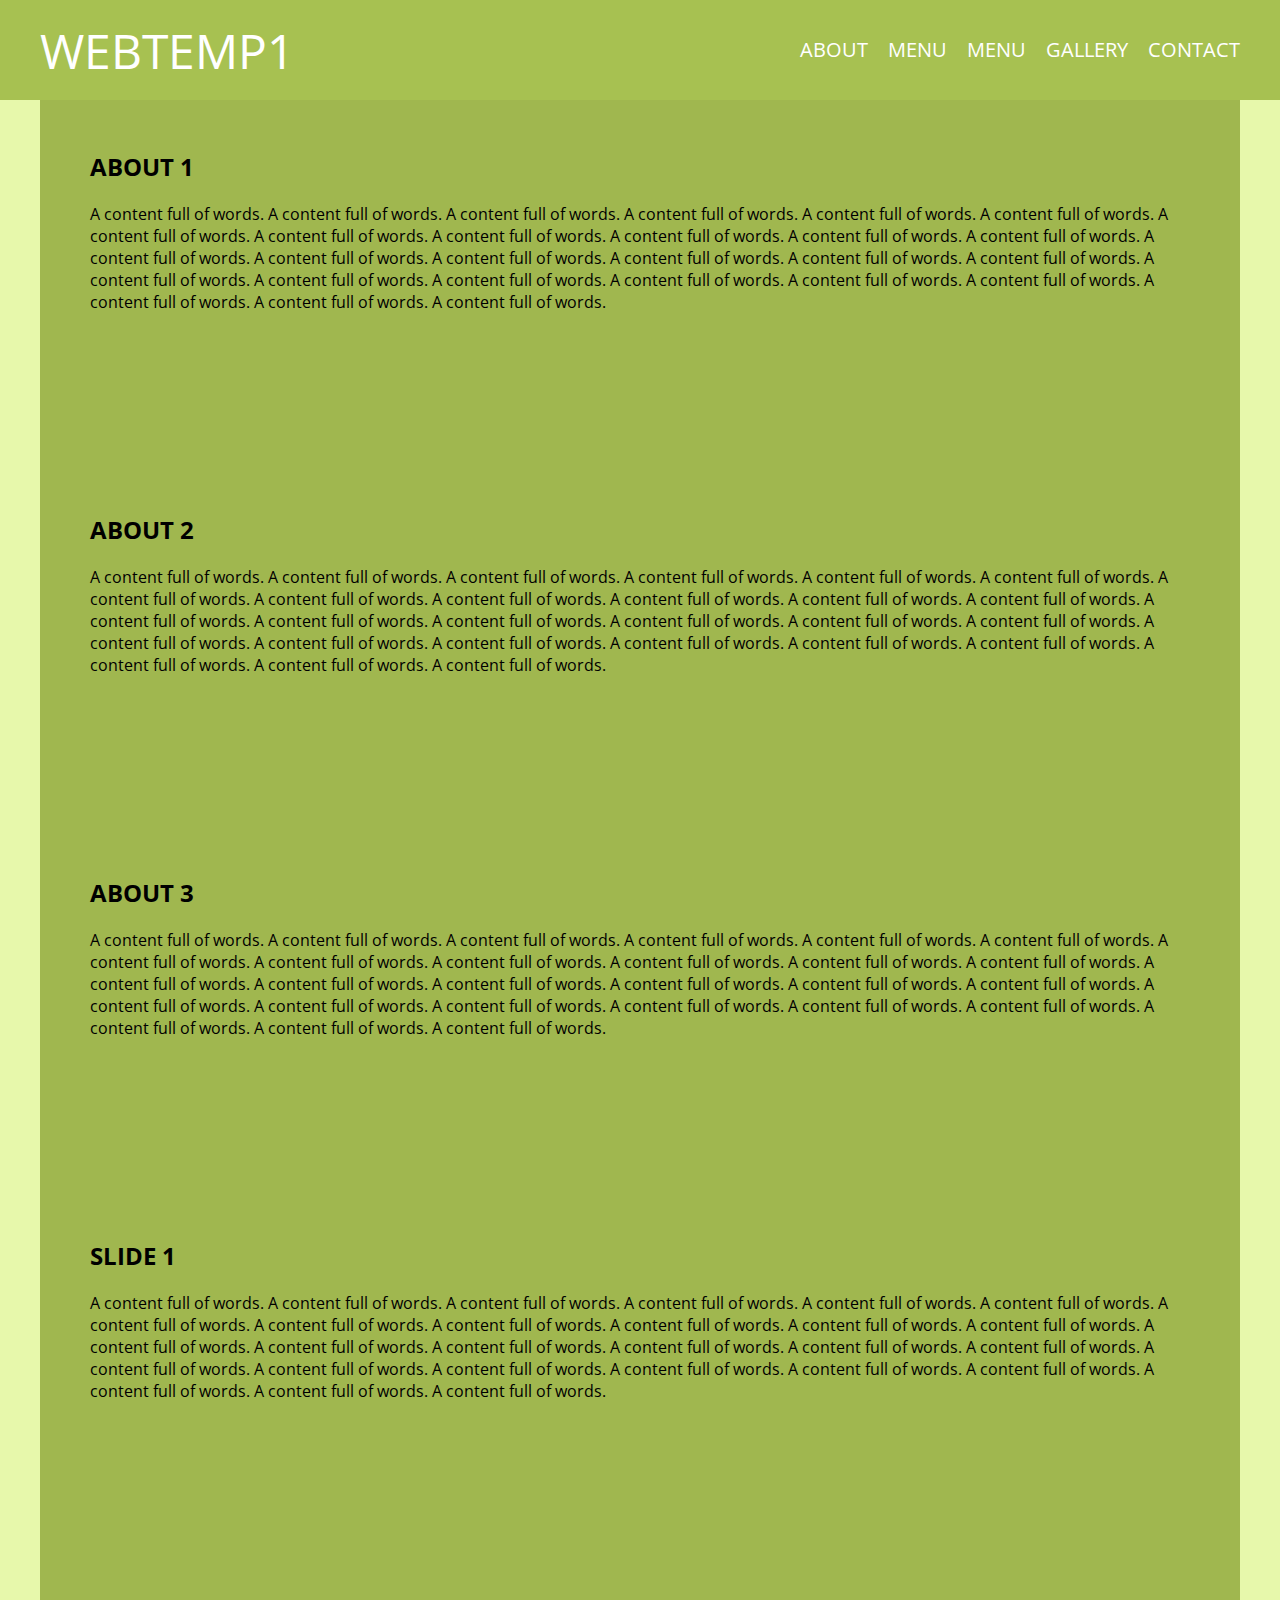
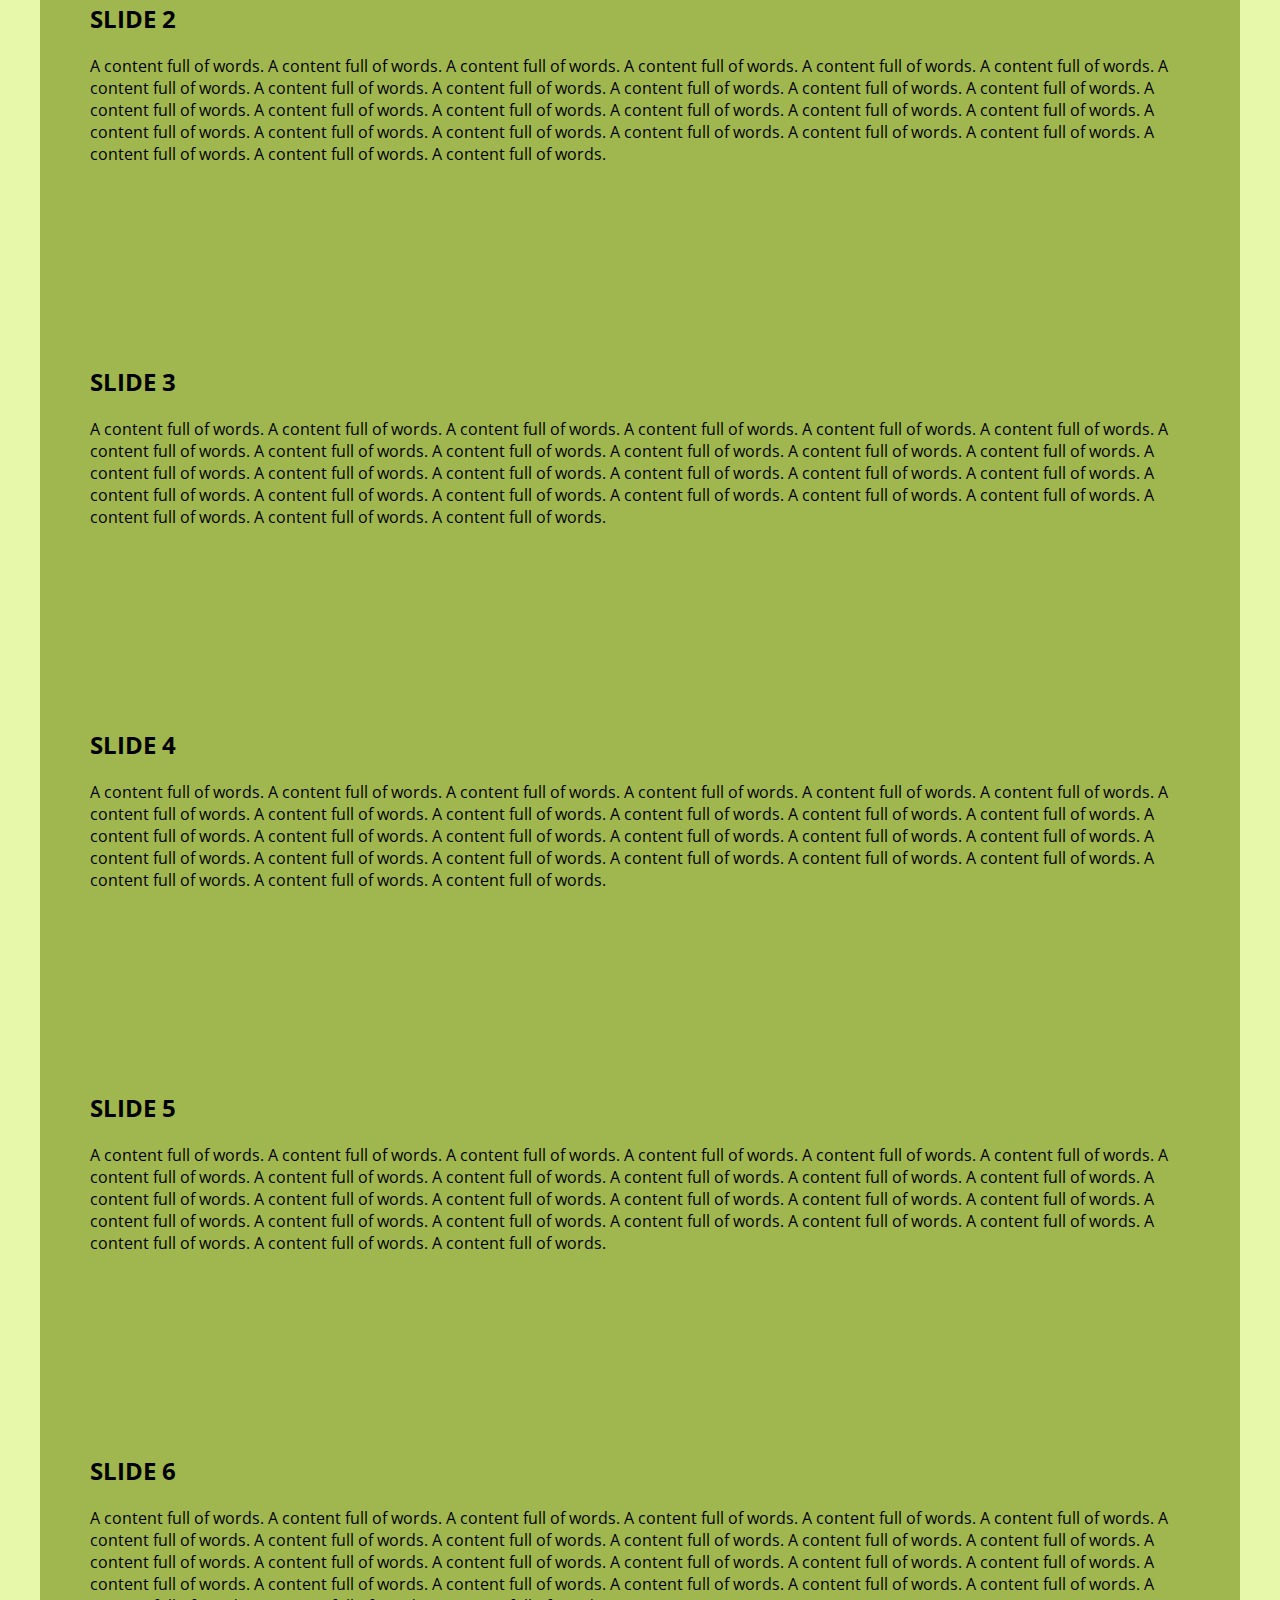
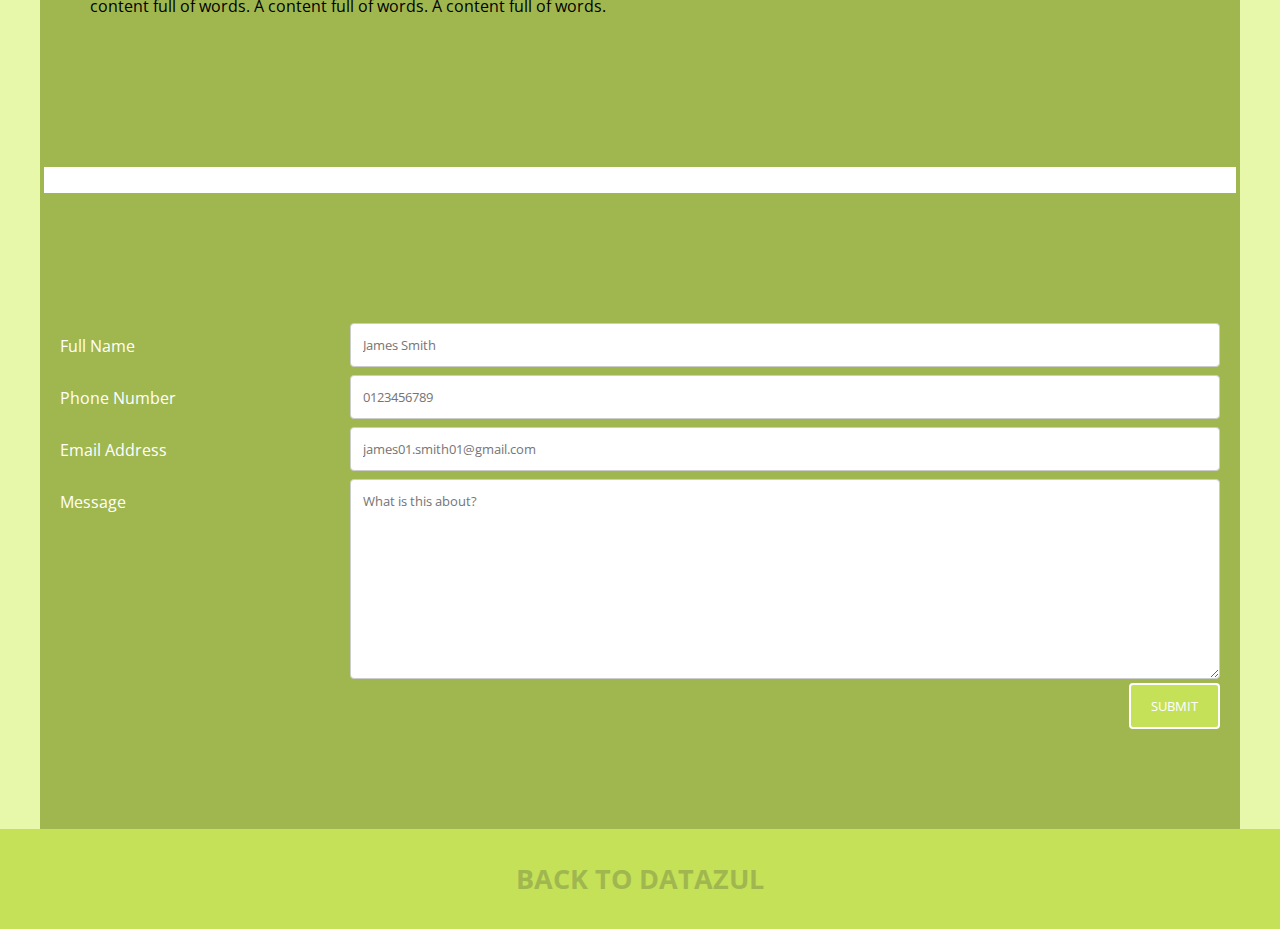
==== works/m-site-1/index.html @ b6a11932 "Add files via upload" ====
<!doctype html>
<html>
<head>
	<meta name="viewport" content="width=device-width, initial-scale=1.0"> 
	<meta charset="utf-8">
	<title>WebTemplate1</title>
	<link rel="icon" href="img/DatAzul_favicon_v2.ico">
	<link href="css/site1-stylesheet-v1.css" rel="stylesheet" type="text/css">
	<link href="css/site1-responsive-v1.css" rel="stylesheet" type="text/css">
	<link href="css/jquery.bxslider.css" rel="stylesheet" type="text/css">
	<style>
	@import url('https://fonts.googleapis.com/css?family=Open+Sans&display=swap');
	</style>
	<script src="js/jquery.min.js"></script>
	<script src="js/javascript-v1.js"></script>
	<script src="js/jquery.bxslider.min.js"></script>
</head>

<body>
	<div id="m-site-1">
		<div class="top-menu">
			<div class="head-logo">
				<p>
					<a href="#about">
						webtemp1
					</a>
				</p>
				<button class="dropbtn" onclick="myButton()"></button>
			</div><!-- head-logo -->
			<div id="nav-drop_down" class="head-nav">
					<ul>
						<li>
							<a href="#">about</a>
							<div class="nav-content">
								<div class="nav-sub">
									<ul id="pageAbout" class="clearfix">
										<li onClick="myAbout()">
											<a data-slide-index="0" href="#about">About 1</a>
										</li>
										<li onClick="myAbout()">
											<a data-slide-index="1" href="#about">About 2</a>
										</li>
										<li onClick="myAbout()">
											<a data-slide-index="2" href="#about">About 3</a>
										</li>
									</ul>
								</div><!-- nav-sub -->
							</div><!-- nav-content -->
						</li>
						<li>
							<a href="#menu1">menu</a>
							<div class="nav-content">
								<div class="nav-sub">
									<ul id="pageMenu1" class="clearfix">
										<li onClick="myMenu1()">
											<a data-slide-index="0" href="#menu1">Slide 1</a>
										</li>
										<li onClick="myMenu1()">
											<a data-slide-index="1" href="#menu1">Slide 2</a>
										</li>
										<li onClick="myMenu1()">
											<a data-slide-index="2" href="#menu1">Slide 3</a>
										</li>
									</ul>
								</div><!-- nav-sub -->
							</div><!-- nav-content -->
						</li>
						<li>
							<a href="#menu2">menu</a>
							<div class="nav-content">
								<div class="nav-sub">
									<ul id="pageMenu2" class="clearfix">
										<li onClick="myMenu2()">
											<a data-slide-index="0" href="#menu2">Slide 4</a>
										</li>
										<li onClick="myMenu2()">
											<a data-slide-index="1" href="#menu2">Slide 5</a>
										</li>
										<li onClick="myMenu2()">
											<a data-slide-index="2" href="#menu2">Slide 6</a>
										</li>
									</ul>
								</div><!-- nav-sub -->
							</div><!-- nav-content -->
						</li>
						<li>
							<a href="#gallery">gallery</a>
						</li>
						<li>
							<a href="#contact">contact</a>
						</li>
					</ul>
			</div><!-- head-nav -->
		</div><!-- top-menu -->
		<div class="wrapper">
			<div id="about" class="content">
				<div class="bxslider slider-0">
					<div class="slide-bg">
						<div class="slide-div">
							<p><span>About 1</span>A content full of words. A content full of words. A content full of words. 
							A content full of words. A content full of words. A content full of words.
							A content full of words. A content full of words. A content full of words.
							A content full of words. A content full of words. A content full of words. 
							A content full of words. A content full of words. A content full of words.
							A content full of words. A content full of words. A content full of words.
							A content full of words. A content full of words. A content full of words. 
							A content full of words. A content full of words. A content full of words.
							A content full of words. A content full of words. A content full of words.</p>
						</div><!-- slide-div -->
					</div><!-- slide-bg -->
					<div class="slide-bg">
						<div class="slide-div">
							<p><span>About 2</span>A content full of words. A content full of words. A content full of words. 
							A content full of words. A content full of words. A content full of words.
							A content full of words. A content full of words. A content full of words.
							A content full of words. A content full of words. A content full of words. 
							A content full of words. A content full of words. A content full of words.
							A content full of words. A content full of words. A content full of words.
							A content full of words. A content full of words. A content full of words. 
							A content full of words. A content full of words. A content full of words.
							A content full of words. A content full of words. A content full of words.</p>
						</div><!-- slide-div -->
					</div><!-- slide-bg -->
					<div class="slide-bg">
						<div class="slide-div">
							<p><span>About 3</span>A content full of words. A content full of words. A content full of words. 
							A content full of words. A content full of words. A content full of words.
							A content full of words. A content full of words. A content full of words.
							A content full of words. A content full of words. A content full of words. 
							A content full of words. A content full of words. A content full of words.
							A content full of words. A content full of words. A content full of words.
							A content full of words. A content full of words. A content full of words. 
							A content full of words. A content full of words. A content full of words.
							A content full of words. A content full of words. A content full of words.</p>
						</div><!-- slide-div -->
					</div><!-- slide-bg -->
				</div><!-- bxslider slider-0 -->
			</div><!-- content -->
			<div id="menu1" class="content">
				<div class="bxslider slider-1">
					<div class="slide-bg">
						<div class="slide-div">
							<p><span>Slide 1</span>A content full of words. A content full of words. A content full of words. 
							A content full of words. A content full of words. A content full of words.
							A content full of words. A content full of words. A content full of words.
							A content full of words. A content full of words. A content full of words. 
							A content full of words. A content full of words. A content full of words.
							A content full of words. A content full of words. A content full of words.
							A content full of words. A content full of words. A content full of words. 
							A content full of words. A content full of words. A content full of words.
							A content full of words. A content full of words. A content full of words.</p>
						</div><!-- slide-div -->
					</div><!-- slide-bg -->
					<div class="slide-bg">
						<div class="slide-div">
							<p><span>Slide 2</span>A content full of words. A content full of words. A content full of words. 
							A content full of words. A content full of words. A content full of words.
							A content full of words. A content full of words. A content full of words.
							A content full of words. A content full of words. A content full of words. 
							A content full of words. A content full of words. A content full of words.
							A content full of words. A content full of words. A content full of words.
							A content full of words. A content full of words. A content full of words. 
							A content full of words. A content full of words. A content full of words.
							A content full of words. A content full of words. A content full of words.</p>
						</div><!-- slide-div -->
					</div><!-- slide-bg -->
					<div class="slide-bg">
						<div class="slide-div">
							<p><span>Slide 3</span>A content full of words. A content full of words. A content full of words. 
							A content full of words. A content full of words. A content full of words.
							A content full of words. A content full of words. A content full of words.
							A content full of words. A content full of words. A content full of words. 
							A content full of words. A content full of words. A content full of words.
							A content full of words. A content full of words. A content full of words.
							A content full of words. A content full of words. A content full of words. 
							A content full of words. A content full of words. A content full of words.
							A content full of words. A content full of words. A content full of words.</p>
						</div><!-- slide-div -->
					</div><!-- slide-bg -->
				</div><!-- bxslider slider-1 -->
			</div><!-- content -->
			<div id="menu2" class="content">
				<div class="bxslider slider-2">
					<div class="slide-bg">
						<div class="slide-div">
							<p><span>Slide 4</span>A content full of words. A content full of words. A content full of words. 
							A content full of words. A content full of words. A content full of words.
							A content full of words. A content full of words. A content full of words.
							A content full of words. A content full of words. A content full of words. 
							A content full of words. A content full of words. A content full of words.
							A content full of words. A content full of words. A content full of words.
							A content full of words. A content full of words. A content full of words. 
							A content full of words. A content full of words. A content full of words.
							A content full of words. A content full of words. A content full of words.</p>
						</div><!-- slide-div -->
					</div><!-- slide-bg -->
					<div class="slide-bg">
						<div class="slide-div">
							<p><span>Slide 5</span>A content full of words. A content full of words. A content full of words. 
							A content full of words. A content full of words. A content full of words.
							A content full of words. A content full of words. A content full of words.
							A content full of words. A content full of words. A content full of words. 
							A content full of words. A content full of words. A content full of words.
							A content full of words. A content full of words. A content full of words.
							A content full of words. A content full of words. A content full of words. 
							A content full of words. A content full of words. A content full of words.
							A content full of words. A content full of words. A content full of words.</p>
						</div><!-- slide-div -->
					</div><!-- slide-bg -->
					<div class="slide-bg">
						<div class="slide-div">
							<p><span>Slide 6</span>A content full of words. A content full of words. A content full of words. 
							A content full of words. A content full of words. A content full of words.
							A content full of words. A content full of words. A content full of words.
							A content full of words. A content full of words. A content full of words. 
							A content full of words. A content full of words. A content full of words.
							A content full of words. A content full of words. A content full of words.
							A content full of words. A content full of words. A content full of words. 
							A content full of words. A content full of words. A content full of words.
							A content full of words. A content full of words. A content full of words.</p>
						</div><!-- slide-div -->
					</div><!-- slide-bg -->
				</div><!-- bxslider slider-2 -->
			</div><!-- content -->
			<div id="gallery" class="content">
				<!-- Photo Grid -->
				<div class="galarow"> 
				  <div class="galacolumn">
					<img src="img/foto-1.jpg" style="width:100%" alt="" />
					<img src="img/foto-2.jpg" style="width:100%" alt="" />
					<img src="img/foto-3.jpg" style="width:100%" alt="" />
					<img src="img/foto-4.JPG" style="width:100%" alt="" />
					<img src="img/foto-1.jpg" style="width:100%" alt="" />
					<img src="img/foto-2.jpg" style="width:100%" alt="" />
					<img src="img/foto-3.jpg" style="width:100%" alt="" />
				  </div><!-- galacolumn -->
				  <div class="galacolumn">
					<img src="img/foto-1.jpg" style="width:100%" alt="" />
					<img src="img/foto-2.jpg" style="width:100%" alt="" />
					<img src="img/foto-3.jpg" style="width:100%" alt="" />
					<img src="img/foto-4.JPG" style="width:100%" alt="" />
					<img src="img/foto-1.jpg" style="width:100%" alt="" />
					<img src="img/foto-2.jpg" style="width:100%" alt="" />
					<img src="img/foto-3.jpg" style="width:100%" alt="" />
				  </div><!-- galacolumn -->
				  <div class="galacolumn">
					<img src="img/foto-1.jpg" style="width:100%" alt="" />
					<img src="img/foto-2.jpg" style="width:100%" alt="" />
					<img src="img/foto-3.jpg" style="width:100%" alt="" />
					<img src="img/foto-4.JPG" style="width:100%" alt="" />
					<img src="img/foto-1.jpg" style="width:100%" alt="" />
					<img src="img/foto-2.jpg" style="width:100%" alt="" />
					<img src="img/foto-3.jpg" style="width:100%" alt="" />
				  </div><!-- galacolumn -->
				  <div class="galacolumn">
					<img src="img/foto-1.jpg" style="width:100%" alt="" />
					<img src="img/foto-2.jpg" style="width:100%" alt="" />
					<img src="img/foto-3.jpg" style="width:100%" alt="" />
					<img src="img/foto-4.JPG" style="width:100%" alt="" />
					<img src="img/foto-1.jpg" style="width:100%" alt="" />
					<img src="img/foto-2.jpg" style="width:100%" alt="" />
					<img src="img/foto-3.jpg" style="width:100%" alt="" />
				  </div><!-- galacolumn -->
				</div><!-- galarow -->
			</div><!-- content -->
			<div id="contact" class="end-content">
				<div class="container">
                    <form name="form-contact">
                      <div class="row">
                        <div class="col-25">
                          <label for="fullname">Full Name</label>
                        </div>
                        <div class="col-75">
                          <input type="text" id="fullname" name="fullname" pattern="^(\w\w+)\s(\w+)$" placeholder="James Smith" required>
                        </div>
                      </div>
                      <div class="row">
                        <div class="col-25">
                          <label for="phone">Phone Number</label>
                        </div>
                        <div class="col-75">
                          <input type="tel" id="phone" name="phone" pattern="[0-9]{4}[0-9]{3}[0-9]{3}" placeholder="0123456789" required>
                        </div>
                      </div>
                      <div class="row">
                        <div class="col-25">
                          <label for="email">Email Address</label>
                        </div>
                        <div class="col-75">
                          <input type="email" id="email" name="email"  pattern="[a-z0-9._%+-]+@[a-z0-9.-]+\.[a-z]{2,4}" placeholder="james01.smith01@gmail.com" required>
                        </div>
                      </div>
                      <div class="row">
                        <div class="col-25">
                          <label for="message">Message</label>
                        </div>
                        <div class="col-75">
                          <textarea id="message" name="message" placeholder="What is this about?" style="height:200px" required></textarea>
                        </div>
                      </div>
                      <div class="row">
                        <input type="submit" value="Submit">
                      </div>
                    </form>
				</div><!-- container -->
			</div><!-- end-content -->
		</div><!-- wrapper -->
		<div class="bottom-footer">
			<p>
				<a href="https://datazul.info/">
					back to datazul
				</a>
			</p>
		</div><!-- bottom-footer -->
	</div><!-- m-site-1 -->
</body>
</html>
---- works/m-site-1/css/site1-stylesheet-v1.css ----
@charset "utf-8";
/* CSS Document */

* {
  	box-sizing:border-box;
}

html {
  	scroll-behavior:smooth;
}

body {
	margin:0;
	padding:0;
	background:url("../img/img_background.png");
}

#m-site-1 {
	width:100%;
	height:auto;
	background-color:rgba(223, 246, 143, 0.75);
	margin:0;
	padding:0;
	position:absolute;
}

	#m-site-1 .top-menu {
		background:#a7c151;
		margin:0 auto;
		width:100%;
		height:100px;
		padding:0;
		position:fixed;
		display:block;
		z-index:5;
	}
	
		#m-site-1 .top-menu .head-logo {
			margin:0 0 0 100px;
			padding:0;
			width:calc(35% - 100px);
			height:100px;
			float:left;
			display:table;
		}
		
			#m-site-1 .top-menu .head-logo p {
				font-family:'Open Sans',sans-serif;
				font-size:36pt;
				text-transform:uppercase;
				vertical-align:middle;
				display:table-cell;	
				margin:0;
				padding:0;
			}

				#m-site-1 .top-menu .head-logo p a {
					text-decoration:none;
					color:#fff;
				}
			
		#m-site-1 .top-menu .head-nav {
			margin:0 100px 0 0;
			padding:0;
			width:calc(65% - 100px);
			height:100px;
			float:left;
		}
			
				#m-site-1 .top-menu .head-nav ul {
					font-family:'Open Sans',sans-serif;
					font-size:24px;
					text-transform:uppercase;
					margin:0;
					padding:0;
					float:right;
				}
				
					#m-site-1 .top-menu .head-nav ul li {
						float:left;
						margin:0 0 0 20px;
						list-style-type:none;
						display:inline-block;
						padding:0;
						position:relative;
					}
					
						#m-site-1 .top-menu .head-nav ul li a {
							display:inline-block;
							padding:0;
							height:100px;
							line-height:100px;
							color:#fff;
							text-decoration:none;
						}

							#m-site-1 .top-menu .head-nav ul li:hover .nav-content {
								display:block;
							}

								#m-site-1 .top-menu .head-nav ul li:hover > a {
									color:#82973f;
								}

						#m-site-1 .top-menu .head-nav ul li .nav-content {
							display:none;
							position:absolute;
							list-style-type:none;
							width:140px;
							margin:0 0 0 -20px;
							padding:5px 0 0 0;
							top:100px;
							overflow:hidden;
							background:#a7c151;
						}

							#m-site-1 .top-menu .head-nav ul li .nav-content ul {
								font-size:16px;
								margin:0;
								padding:10px;
							}

								#m-site-1 .top-menu .head-nav ul li .nav-content ul li {
									float:none;
									margin:10px;
									padding:0;
								}

									#m-site-1 .top-menu .head-nav ul li .nav-content ul li a {
										margin:0;
										padding:0;
										height:auto;
										line-height:normal;
									}

									#m-site-1 .top-menu .head-nav ul li .nav-content ul li a:hover {
										color:#82973f;
									}

	#m-site-1 .wrapper {
		background:#fff;
		margin:0 100px;
		width:calc(100% - 200px);
		height:auto;
		overflow:hidden;
		padding:0;
	}

		#m-site-1 .wrapper .top-content {
			background:#fff;
			margin:0 auto;
			padding:0;
			width:100%;
			height:400px;
			float:left;
		}

		#m-site-1 .wrapper .content {
			background:#fff;
			margin:0 auto;
			padding:0;
			width:100%;
			height:auto;
			float:left;
		}

/* ------------------ SLIDER ----------------------------- */

			#m-site-1 .wrapper .content .bxslider .slide-bg {
				width:100%;
				height:auto;
				margin:0 auto;
				padding:0;
			}

				#m-site-1 .wrapper .content .bxslider .slide-bg img {
					margin:0 auto;
					padding:0;
					position:absolute;
					z-index:1;
				}

				#m-site-1 .wrapper .content .bxslider .slide-bg .slide-div {
					width:100%;
					height:auto;
					margin:0 auto;
					padding:50px 0;
					background:#a0b74f;
					position:relative;
					display:table;
					z-index:2;
				}

					#m-site-1 .wrapper .content .bxslider .slide-bg .slide-div p {
						font-family:'Open Sans',sans-serif;
						font-size:16px;
						vertical-align:middle;
						display:table-cell;	
						margin:0;
						padding:100px 50px 0;
					}

						#m-site-1 .wrapper .content .bxslider .slide-bg .slide-div p span {
							font-size:24px;
							text-transform:uppercase;
							font-weight:bold; 
							display:block;
							margin:0 auto 20px;
							padding:0;
						}

/* ------------------ SLIDER ----------------------------- */

		#m-site-1 .wrapper .end-content {
			background:#fff;
			margin:0 auto;
			padding:0;
			width:100%;
			height:auto;
			float:left;
		}

		.bx-controls-direction {
			display:none;
		}


/* -------------------- GALLERY ------------------------ */

.header {
  text-align:center;
  padding:32px;
}

.galarow {
  display:-ms-flexbox; /* IE10 */
  display:flex;
  -ms-flex-wrap:wrap; /* IE10 */
  flex-wrap:wrap;
  padding:0 4px;
  background:#a0b74f;
}

.galacolumn {
  -ms-flex:25%; /* IE10 */
  flex:25%;
  max-width:25%;
  padding:0 4px 8px;
  background:#fff;
}

.galacolumn img {
  margin-top:8px;
  vertical-align:middle;
}

/* -------------------- GALLERY ------------------------ */
/* -------------------- CONTACT FORM --------------------------- */

input[type=text], input[type=tel], input[type=email], select, textarea {
	width:100%;
	padding:12px;
	border:1px solid #ccc;
	border-radius:4px;
	resize:vertical;
	font-family:'Open Sans',sans-serif;
}

label {
  	padding:12px 12px 12px 0;
  	display:inline-block;
	font-family:'Open Sans',sans-serif;
	color:#fff;
}

input[type=submit] {
	background:#c5e158;
  	color:white;
  	padding:12px 20px;
	border-style:solid;
	border-color:#fff;
  	border-radius:4px;
  	cursor:pointer;
  	float:right;
	font-family:'Open Sans',sans-serif;
	text-transform:uppercase;
}

input[type=submit]:hover {
	border-color:#fff;
  	background:#a7c151;
}

.container {
  background-color:#a0b74f;
  padding:124px 20px 100px;
}

.col-25 {
  float:left;
  width:25%;
  margin:6px 0 0 0;
}

.col-75 {
  float:left;
  width:75%;
  margin:6px 0 0 0;
}

.row:after {
  content:"";
  display:table;
  clear:both;
}

/* -------------------- CONTACT FORM --------------------------- */

	#m-site-1 .bottom-footer {
		background:#c5e158;
		width:100%;
		height:100px;
		float:left;
		margin:auto;
		padding:0;
		display:table;
	}

		#m-site-1 .bottom-footer p {
			font-family:'Open Sans',sans-serif;
			font-size:24pt;
			font-weight:bold;
			text-align:center;
			text-transform:uppercase;
			margin:0;
			padding:0 60px;
			vertical-align:middle;
			display:table-cell;
		}

			#m-site-1 .bottom-footer p a {
				color:#a0b74f;
				text-decoration:none;
			}
---- works/m-site-1/css/site1-responsive-v1.css ----
@charset "utf-8";
/* CSS Document */

@media screen and (max-width: 800px) {
   .galacolumn {
	 -ms-flex:50%;
	 flex:50%;
	 max-width:50%;
   }
}

@media screen and (max-width: 600px) {
  .galacolumn {
	-ms-flex:100%;
    flex:100%;
    max-width:100%;
    margin-top:0;
  }
	
		#m-site-1 .bottom-footer p {
			font-size:14pt !important;
		}
}

@media screen and (max-width: 989px) {
	#m-site-1 .top-menu {
		height:auto;
	}
	
			#m-site-1 .top-menu .head-logo p {
				font-size:24pt;
				padding-top:0;
				padding-bottom:0;
			}

		#m-site-1 .top-menu .head-logo {
			width:calc(100% - 40px) !important;
		}
	
				#m-site-1 .top-menu .head-logo p img {
					width:175px;
				}
	
			#m-site-1 .top-menu .head-logo .dropbtn {
				width:100px;
				height:120px;
				background:url("../img/drop-down-nav_mobile.png") no-repeat center;
				cursor:pointer;
				border:none;
				float:right;
			}
	
				#m-site-1 .top-menu .head-nav ul {
					float:left;
					width:100%;
				}
	
					#m-site-1 .top-menu .head-nav ul li {
						margin-left:0;
						margin-right:20px;
						width:100%;
					}
	
						#m-site-1 .top-menu .head-nav ul li a {
							height:40px;
							line-height:40px;
							width:100%;
							cursor:pointer;
						}
	
									#m-site-1 .top-menu .head-nav ul li .nav-content ul li a {
										width:100%;
										cursor:pointer;
										height:20px !important;
										line-height:20px !important;
									}
	
		#m-site-1 .top-menu .head-logo, 
		#m-site-1 .top-menu .head-nav  {
			margin-left:40px;
			margin-right:40px !important;
			width:calc(100% - 80px) !important;
			float:left;
			height:auto;
		}	
	
		#m-site-1 .head-nav  {
			padding-top:25px !important;
			padding-bottom:50px !important;
			display:none;
		}
	
		#m-site-1 .show {
			display:block !important;
		}

						#m-site-1 .top-menu .head-nav ul li .nav-content {
							position:static;
							width:100%;
							margin0left:0;
						}

	
  .galarow {
	padding-top:120px;
	padding-right:0;
	padding-left:0;
	margin-bottom:4px;
  }
	
/* -------------------- CONTACT FORM --------------------------- */
	
.container {
  	padding-top:130px;
  	padding-bottom:50px;
}
	
  .col-25, .col-75, input[type=submit] {
    width:100%;
    margin-top:0;
  }
	
/* -------------------- CONTACT FORM --------------------------- */
}

@media only screen
and (min-width: 990px) {
	
			#m-site-1 .top-menu .head-logo .dropbtn {
				display:none;
			}
	
	.galacolumn {
	  margin-top:100px;
	}
}

@media screen and (max-width: 1365px) {
		#m-site-1 .top-menu .head-logo {
			margin-left:40px;
			width:calc(35% - 40px);
		}
	
		#m-site-1 .top-menu .head-nav {
			margin-right:40px;
			width:calc(65% - 40px);
		}	

	#m-site-1 .wrapper {
		margin-left:40px;
		margin-right:40px;
		width:calc(100% - 80px);
	}
				#m-site-1 .top-menu .head-nav ul {
					font-size:20px;
				}
	
							#m-site-1 .top-menu .head-nav ul li .nav-content ul {
								font-size:14px;
							}
	
		#m-site-1 .bottom-footer p {
			font-size:20pt;
		}
}
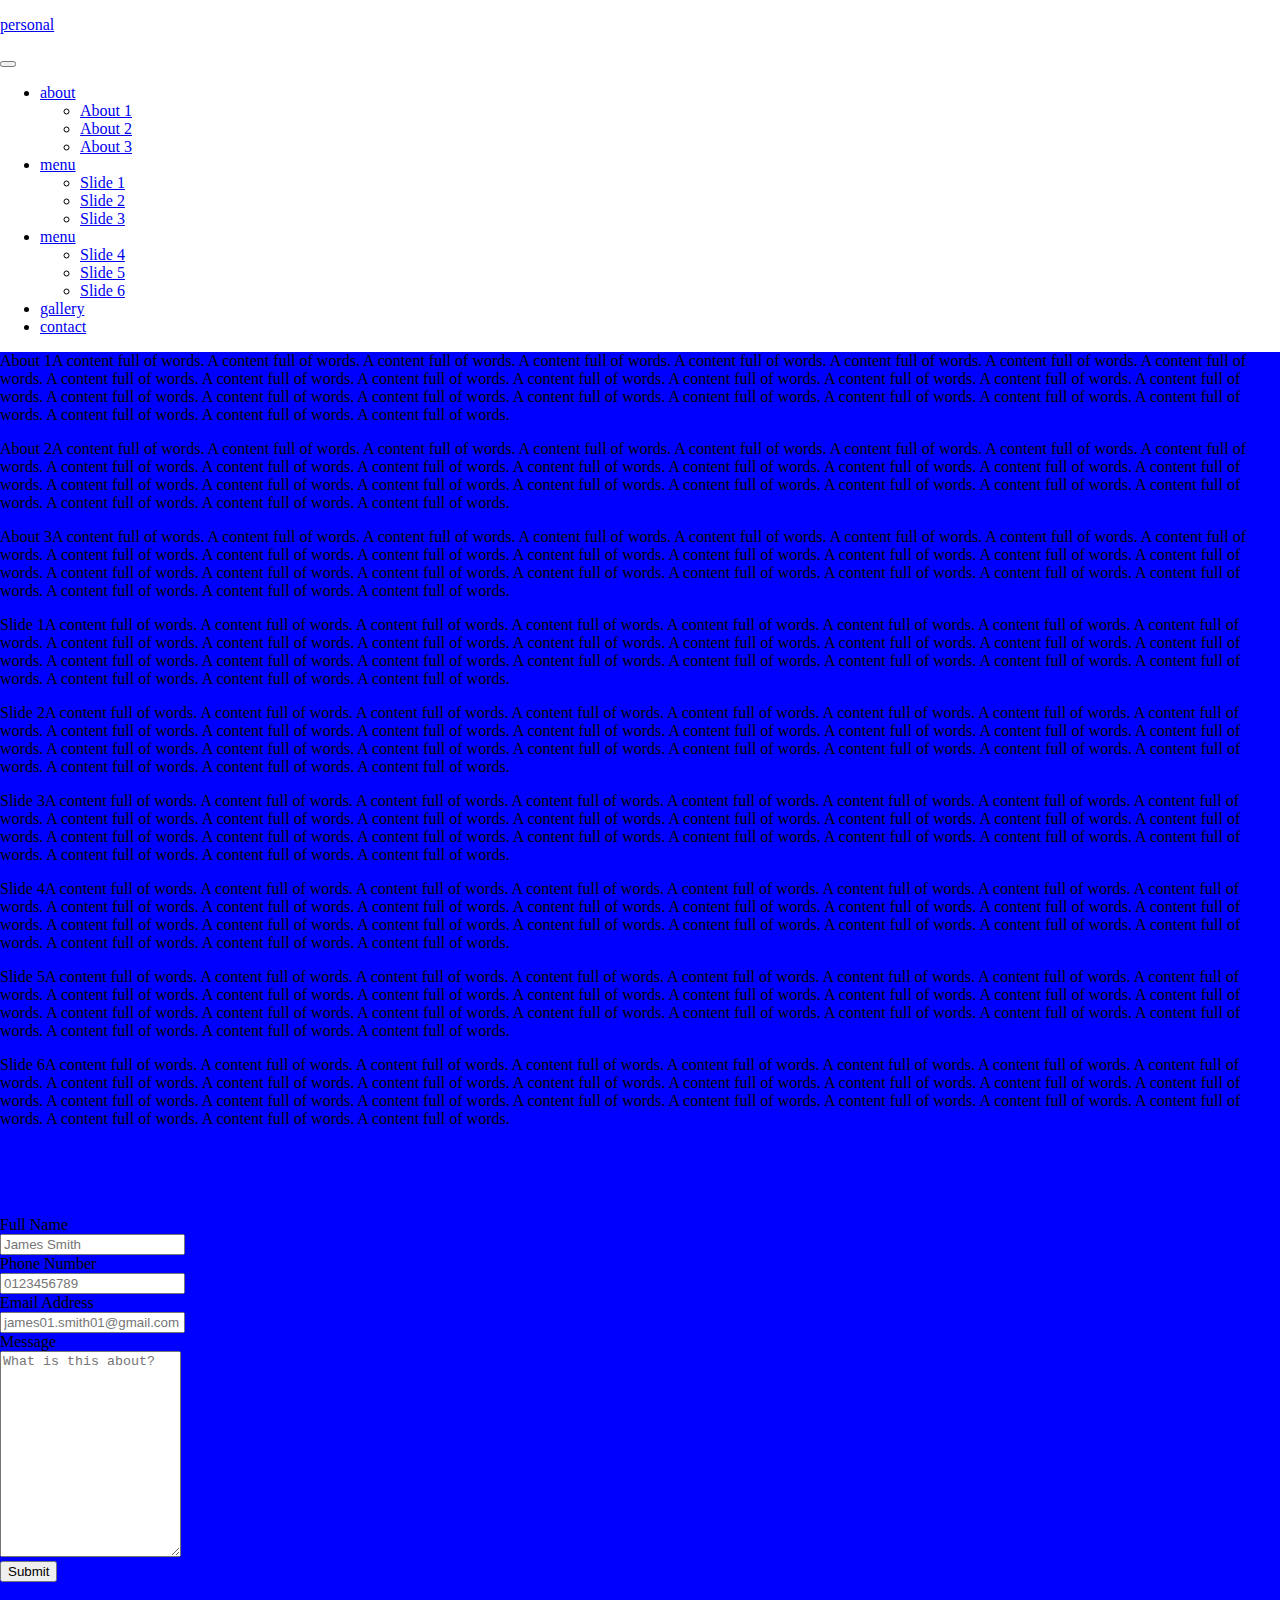
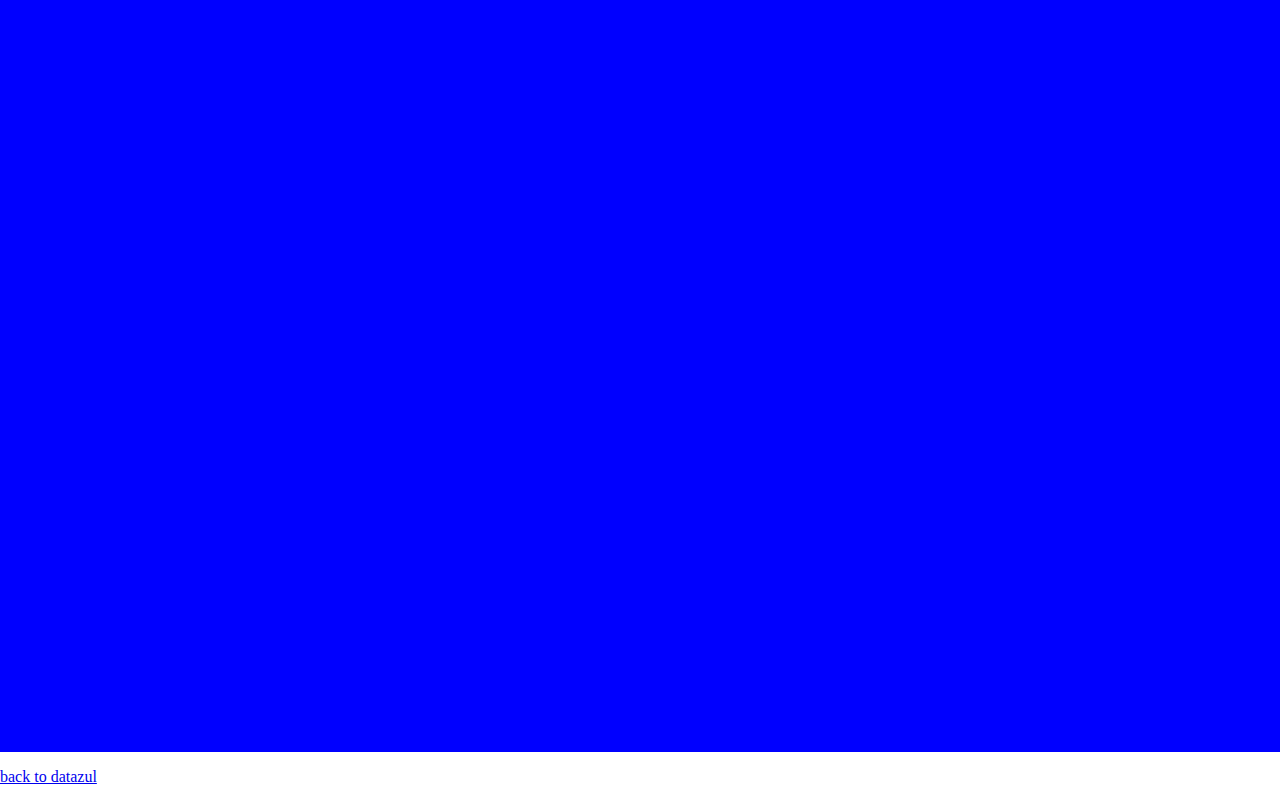
==== commit 8b441877: "Add files via upload" ====
--- a/works/m-site-1/index.html
+++ b/works/m-site-1/index.html
@@ -3,10 +3,10 @@
 <head>
 	<meta name="viewport" content="width=device-width, initial-scale=1.0"> 
 	<meta charset="utf-8">
-	<title>WebTemplate1</title>
+	<title>Personal</title>
 	<link rel="icon" href="img/DatAzul_favicon_v2.ico">
-	<link href="css/site1-stylesheet-v1.css" rel="stylesheet" type="text/css">
-	<link href="css/site1-responsive-v1.css" rel="stylesheet" type="text/css">
+	<link href="css/stylesheet-v1.css" rel="stylesheet" type="text/css">
+	<link href="css/responsive-v1.css" rel="stylesheet" type="text/css">
 	<link href="css/jquery.bxslider.css" rel="stylesheet" type="text/css">
 	<style>
 	@import url('https://fonts.googleapis.com/css?family=Open+Sans&display=swap');
@@ -22,7 +22,7 @@
 			<div class="head-logo">
 				<p>
 					<a href="#about">
-						webtemp1
+						personal
 					</a>
 				</p>
 				<button class="dropbtn" onclick="myButton()"></button>
@@ -268,10 +268,10 @@
                     <form name="form-contact">
                       <div class="row">
                         <div class="col-25">
-                          <label for="fullname">Full Name</label>
+                          <label for="name">Full Name</label>
                         </div>
                         <div class="col-75">
-                          <input type="text" id="fullname" name="fullname" pattern="^(\w\w+)\s(\w+)$" placeholder="James Smith" required>
+                          <input type="text" id="name" name="name" pattern="^(\w\w+)\s(\w+)$" placeholder="James Smith" required>
                         </div>
                       </div>
                       <div class="row">
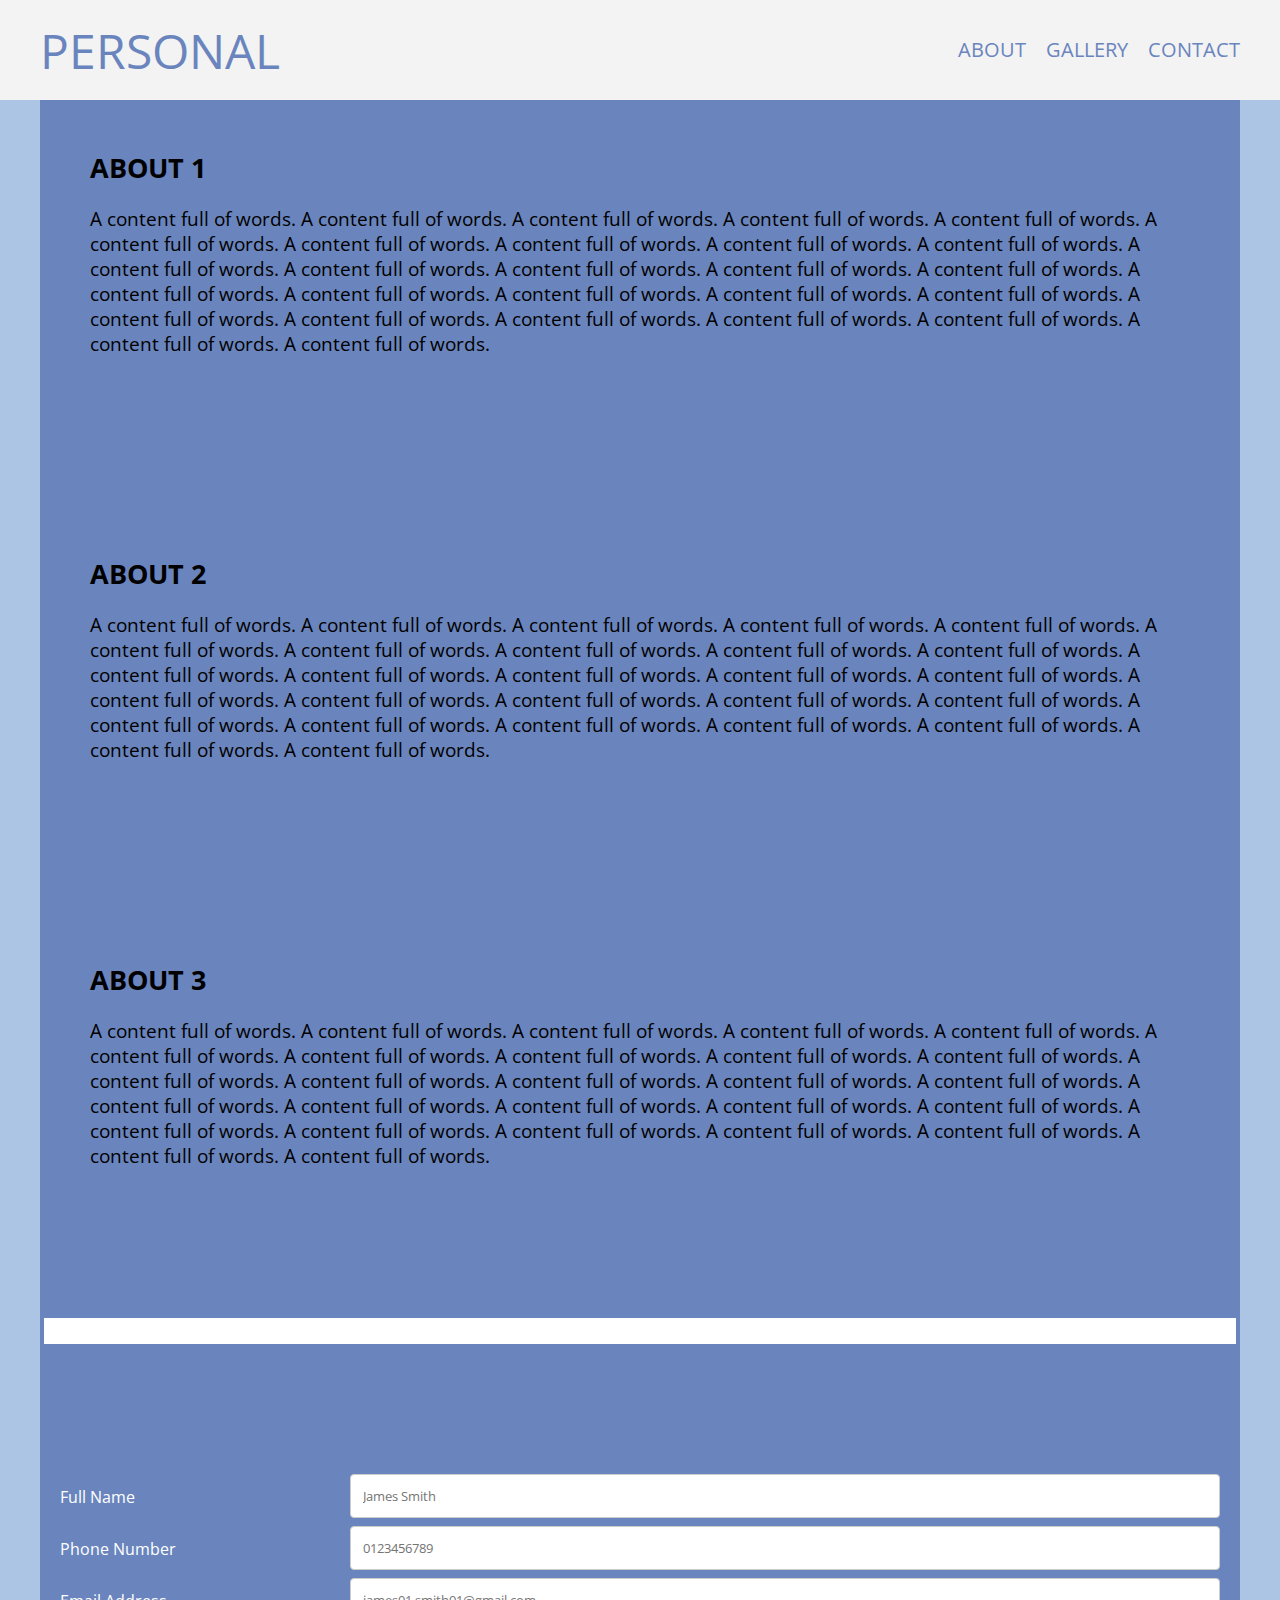
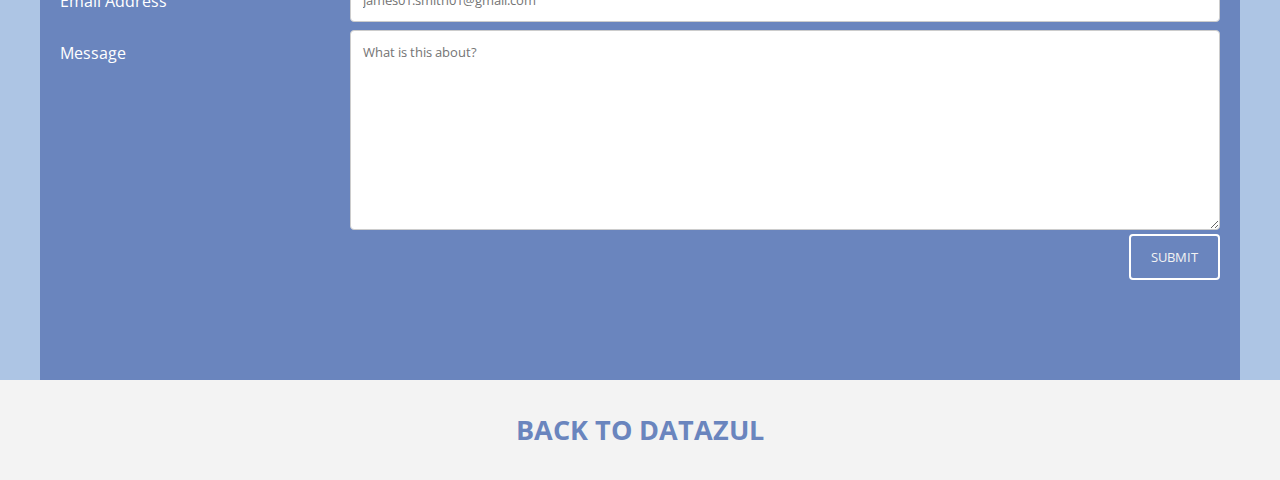
==== commit da5da75b: "Add files via upload" ====
--- a/works/m-site-1/index.html
+++ b/works/m-site-1/index.html
@@ -48,42 +48,6 @@
 							</div><!-- nav-content -->
 						</li>
 						<li>
-							<a href="#menu1">menu</a>
-							<div class="nav-content">
-								<div class="nav-sub">
-									<ul id="pageMenu1" class="clearfix">
-										<li onClick="myMenu1()">
-											<a data-slide-index="0" href="#menu1">Slide 1</a>
-										</li>
-										<li onClick="myMenu1()">
-											<a data-slide-index="1" href="#menu1">Slide 2</a>
-										</li>
-										<li onClick="myMenu1()">
-											<a data-slide-index="2" href="#menu1">Slide 3</a>
-										</li>
-									</ul>
-								</div><!-- nav-sub -->
-							</div><!-- nav-content -->
-						</li>
-						<li>
-							<a href="#menu2">menu</a>
-							<div class="nav-content">
-								<div class="nav-sub">
-									<ul id="pageMenu2" class="clearfix">
-										<li onClick="myMenu2()">
-											<a data-slide-index="0" href="#menu2">Slide 4</a>
-										</li>
-										<li onClick="myMenu2()">
-											<a data-slide-index="1" href="#menu2">Slide 5</a>
-										</li>
-										<li onClick="myMenu2()">
-											<a data-slide-index="2" href="#menu2">Slide 6</a>
-										</li>
-									</ul>
-								</div><!-- nav-sub -->
-							</div><!-- nav-content -->
-						</li>
-						<li>
 							<a href="#gallery">gallery</a>
 						</li>
 						<li>
@@ -97,130 +61,65 @@
 				<div class="bxslider slider-0">
 					<div class="slide-bg">
 						<div class="slide-div">
-							<p><span>About 1</span>A content full of words. A content full of words. A content full of words. 
-							A content full of words. A content full of words. A content full of words.
-							A content full of words. A content full of words. A content full of words.
-							A content full of words. A content full of words. A content full of words. 
-							A content full of words. A content full of words. A content full of words.
-							A content full of words. A content full of words. A content full of words.
-							A content full of words. A content full of words. A content full of words. 
-							A content full of words. A content full of words. A content full of words.
-							A content full of words. A content full of words. A content full of words.</p>
+							<p>
+								<span>
+									About 1
+								</span>
+								<span>
+									A content full of words. A content full of words. A content full of words. 
+									A content full of words. A content full of words. A content full of words.
+									A content full of words. A content full of words. A content full of words.
+									A content full of words. A content full of words. A content full of words. 
+									A content full of words. A content full of words. A content full of words.
+									A content full of words. A content full of words. A content full of words.
+									A content full of words. A content full of words. A content full of words. 
+									A content full of words. A content full of words. A content full of words.
+									A content full of words. A content full of words. A content full of words.
+								</span>
+							</p>
 						</div><!-- slide-div -->
 					</div><!-- slide-bg -->
 					<div class="slide-bg">
 						<div class="slide-div">
-							<p><span>About 2</span>A content full of words. A content full of words. A content full of words. 
-							A content full of words. A content full of words. A content full of words.
-							A content full of words. A content full of words. A content full of words.
-							A content full of words. A content full of words. A content full of words. 
-							A content full of words. A content full of words. A content full of words.
-							A content full of words. A content full of words. A content full of words.
-							A content full of words. A content full of words. A content full of words. 
-							A content full of words. A content full of words. A content full of words.
-							A content full of words. A content full of words. A content full of words.</p>
+							<p>
+								<span>
+									About 2
+								</span>
+								<span>
+									A content full of words. A content full of words. A content full of words. 
+									A content full of words. A content full of words. A content full of words.
+									A content full of words. A content full of words. A content full of words.
+									A content full of words. A content full of words. A content full of words. 
+									A content full of words. A content full of words. A content full of words.
+									A content full of words. A content full of words. A content full of words.
+									A content full of words. A content full of words. A content full of words. 
+									A content full of words. A content full of words. A content full of words.
+									A content full of words. A content full of words. A content full of words.
+								</span>
+							</p>
 						</div><!-- slide-div -->
 					</div><!-- slide-bg -->
 					<div class="slide-bg">
 						<div class="slide-div">
-							<p><span>About 3</span>A content full of words. A content full of words. A content full of words. 
-							A content full of words. A content full of words. A content full of words.
-							A content full of words. A content full of words. A content full of words.
-							A content full of words. A content full of words. A content full of words. 
-							A content full of words. A content full of words. A content full of words.
-							A content full of words. A content full of words. A content full of words.
-							A content full of words. A content full of words. A content full of words. 
-							A content full of words. A content full of words. A content full of words.
-							A content full of words. A content full of words. A content full of words.</p>
+							<p>
+								<span>
+									About 3
+								</span>
+								<span>
+									A content full of words. A content full of words. A content full of words. 
+									A content full of words. A content full of words. A content full of words.
+									A content full of words. A content full of words. A content full of words.
+									A content full of words. A content full of words. A content full of words. 
+									A content full of words. A content full of words. A content full of words.
+									A content full of words. A content full of words. A content full of words.
+									A content full of words. A content full of words. A content full of words. 
+									A content full of words. A content full of words. A content full of words.
+									A content full of words. A content full of words. A content full of words.
+								</span>
+							</p>
 						</div><!-- slide-div -->
 					</div><!-- slide-bg -->
 				</div><!-- bxslider slider-0 -->
-			</div><!-- content -->
-			<div id="menu1" class="content">
-				<div class="bxslider slider-1">
-					<div class="slide-bg">
-						<div class="slide-div">
-							<p><span>Slide 1</span>A content full of words. A content full of words. A content full of words. 
-							A content full of words. A content full of words. A content full of words.
-							A content full of words. A content full of words. A content full of words.
-							A content full of words. A content full of words. A content full of words. 
-							A content full of words. A content full of words. A content full of words.
-							A content full of words. A content full of words. A content full of words.
-							A content full of words. A content full of words. A content full of words. 
-							A content full of words. A content full of words. A content full of words.
-							A content full of words. A content full of words. A content full of words.</p>
-						</div><!-- slide-div -->
-					</div><!-- slide-bg -->
-					<div class="slide-bg">
-						<div class="slide-div">
-							<p><span>Slide 2</span>A content full of words. A content full of words. A content full of words. 
-							A content full of words. A content full of words. A content full of words.
-							A content full of words. A content full of words. A content full of words.
-							A content full of words. A content full of words. A content full of words. 
-							A content full of words. A content full of words. A content full of words.
-							A content full of words. A content full of words. A content full of words.
-							A content full of words. A content full of words. A content full of words. 
-							A content full of words. A content full of words. A content full of words.
-							A content full of words. A content full of words. A content full of words.</p>
-						</div><!-- slide-div -->
-					</div><!-- slide-bg -->
-					<div class="slide-bg">
-						<div class="slide-div">
-							<p><span>Slide 3</span>A content full of words. A content full of words. A content full of words. 
-							A content full of words. A content full of words. A content full of words.
-							A content full of words. A content full of words. A content full of words.
-							A content full of words. A content full of words. A content full of words. 
-							A content full of words. A content full of words. A content full of words.
-							A content full of words. A content full of words. A content full of words.
-							A content full of words. A content full of words. A content full of words. 
-							A content full of words. A content full of words. A content full of words.
-							A content full of words. A content full of words. A content full of words.</p>
-						</div><!-- slide-div -->
-					</div><!-- slide-bg -->
-				</div><!-- bxslider slider-1 -->
-			</div><!-- content -->
-			<div id="menu2" class="content">
-				<div class="bxslider slider-2">
-					<div class="slide-bg">
-						<div class="slide-div">
-							<p><span>Slide 4</span>A content full of words. A content full of words. A content full of words. 
-							A content full of words. A content full of words. A content full of words.
-							A content full of words. A content full of words. A content full of words.
-							A content full of words. A content full of words. A content full of words. 
-							A content full of words. A content full of words. A content full of words.
-							A content full of words. A content full of words. A content full of words.
-							A content full of words. A content full of words. A content full of words. 
-							A content full of words. A content full of words. A content full of words.
-							A content full of words. A content full of words. A content full of words.</p>
-						</div><!-- slide-div -->
-					</div><!-- slide-bg -->
-					<div class="slide-bg">
-						<div class="slide-div">
-							<p><span>Slide 5</span>A content full of words. A content full of words. A content full of words. 
-							A content full of words. A content full of words. A content full of words.
-							A content full of words. A content full of words. A content full of words.
-							A content full of words. A content full of words. A content full of words. 
-							A content full of words. A content full of words. A content full of words.
-							A content full of words. A content full of words. A content full of words.
-							A content full of words. A content full of words. A content full of words. 
-							A content full of words. A content full of words. A content full of words.
-							A content full of words. A content full of words. A content full of words.</p>
-						</div><!-- slide-div -->
-					</div><!-- slide-bg -->
-					<div class="slide-bg">
-						<div class="slide-div">
-							<p><span>Slide 6</span>A content full of words. A content full of words. A content full of words. 
-							A content full of words. A content full of words. A content full of words.
-							A content full of words. A content full of words. A content full of words.
-							A content full of words. A content full of words. A content full of words. 
-							A content full of words. A content full of words. A content full of words.
-							A content full of words. A content full of words. A content full of words.
-							A content full of words. A content full of words. A content full of words. 
-							A content full of words. A content full of words. A content full of words.
-							A content full of words. A content full of words. A content full of words.</p>
-						</div><!-- slide-div -->
-					</div><!-- slide-bg -->
-				</div><!-- bxslider slider-2 -->
 			</div><!-- content -->
 			<div id="gallery" class="content">
 				<!-- Photo Grid -->
--- a/works/m-site-1/css/stylesheet-v1.css
+++ b/works/m-site-1/css/stylesheet-v1.css
@@ -0,0 +1,340 @@
+@charset "utf-8";
+/* CSS Document */
+
+* {
+  	box-sizing:border-box;
+}
+
+html {
+  	scroll-behavior:smooth;
+}
+
+body {
+	margin:0;
+	padding:0;
+	background:url("../img/img_background.png");
+}
+
+#m-site-1 {
+	width:100%;
+	height:auto;
+	background-color:rgba(164, 191, 225, 0.90);
+	margin:0;
+	padding:0;
+	position:absolute;
+}
+
+	#m-site-1 .top-menu {
+		background:#f3f3f3;
+		margin:0 auto;
+		width:100%;
+		height:100px;
+		padding:0;
+		position:fixed;
+		display:block;
+		z-index:5;
+	}
+	
+		#m-site-1 .top-menu .head-logo {
+			margin:0 0 0 100px;
+			padding:0;
+			width:calc(35% - 100px);
+			height:100px;
+			float:left;
+			display:table;
+		}
+		
+			#m-site-1 .top-menu .head-logo p {
+				font-family:'Open Sans',sans-serif;
+				font-size:36pt;
+				text-transform:uppercase;
+				vertical-align:middle;
+				display:table-cell;	
+				margin:0;
+				padding:0;
+			}
+
+				#m-site-1 .top-menu .head-logo p a {
+					text-decoration:none;
+					color:#6A85BE;
+				}
+			
+		#m-site-1 .top-menu .head-nav {
+			margin:0 100px 0 0;
+			padding:0;
+			width:calc(65% - 100px);
+			height:100px;
+			float:left;
+		}
+			
+				#m-site-1 .top-menu .head-nav ul {
+					font-family:'Open Sans',sans-serif;
+					font-size:24px;
+					text-transform:uppercase;
+					margin:0;
+					padding:0;
+					float:right;
+				}
+				
+					#m-site-1 .top-menu .head-nav ul li {
+						float:left;
+						margin:0 0 0 20px;
+						list-style-type:none;
+						padding:0;
+						position:relative;
+					}
+					
+						#m-site-1 .top-menu .head-nav ul li a {
+							display:inline-block;
+							padding:0;
+							height:100px;
+							line-height:100px;
+							color:#6A85BE;
+							text-decoration:none;
+						}
+
+							#m-site-1 .top-menu .head-nav ul li:hover .nav-content {
+								display:block;
+							}
+
+								#m-site-1 .top-menu .head-nav ul li:hover > a {
+									color:#6A85BE;
+								}
+
+						#m-site-1 .top-menu .head-nav ul li .nav-content {
+							display:none;
+							position:absolute;
+							list-style-type:none;
+							width:140px;
+							margin:0 0 0 -20px;
+							padding:5px 0 0 0;
+							top:100px;
+							overflow:hidden;
+							background:#f3f3f3;
+						}
+
+							#m-site-1 .top-menu .head-nav ul li .nav-content ul {
+								font-size:16px;
+								margin:0;
+								padding:10px;
+								float:left;
+							}
+
+								#m-site-1 .top-menu .head-nav ul li .nav-content ul li {
+									float:none;
+									margin:10px;
+									padding:0;
+									line-height:30px;
+								}
+
+									#m-site-1 .top-menu .head-nav ul li .nav-content ul li a {
+										margin:0;
+										padding:0;
+										height:auto;
+										line-height:normal;
+									}
+
+									#m-site-1 .top-menu .head-nav ul li .nav-content ul li a:hover {
+										color:#6A85BE;
+									}
+
+	#m-site-1 .wrapper {
+		background:#fff;
+		margin:0 100px;
+		width:calc(100% - 200px);
+		height:auto;
+		overflow:hidden;
+		padding:0;
+	}
+
+		#m-site-1 .wrapper .top-content {
+			background:#fff;
+			margin:0 auto;
+			padding:0;
+			width:100%;
+			height:400px;
+			float:left;
+		}
+
+		#m-site-1 .wrapper .content {
+			background:#fff;
+			margin:0 auto;
+			padding:0;
+			width:100%;
+			height:auto;
+			float:left;
+		}
+
+			#m-site-1 .wrapper .content .bxslider .slide-bg {
+				width:100%;
+				height:auto;
+				margin:0 auto;
+				padding:0;
+			}
+
+				#m-site-1 .wrapper .content .bxslider .slide-bg img {
+					margin:0 auto;
+					padding:0;
+					position:absolute;
+					z-index:1;
+				}
+
+				#m-site-1 .wrapper .content .bxslider .slide-bg .slide-div {
+					width:100%;
+					height:auto;
+					margin:0 auto;
+					padding:50px 0;
+					background:#6A85BE;
+					position:relative;
+					display:table;
+					z-index:2;
+				}
+
+					#m-site-1 .wrapper .content .bxslider .slide-bg .slide-div p {
+						font-family:'Open Sans',sans-serif;
+						font-size:16px;
+						vertical-align:middle;
+						display:table-cell;	
+						margin:0;
+						padding:100px 50px 0;
+					}
+
+						#m-site-1 .wrapper .content .bxslider .slide-bg .slide-div p span:first-child {
+							font-size:20pt;
+							text-transform:uppercase;
+							font-weight:bold; 
+							display:block;
+							margin:0 auto 20px;
+							padding:0;
+						}
+
+						#m-site-1 .wrapper .content .bxslider .slide-bg .slide-div p span:last-child {
+							font-size:14pt;
+							display:block;
+							padding:0;
+						}
+
+		#m-site-1 .wrapper .end-content {
+			background:#fff;
+			margin:0 auto;
+			padding:0;
+			width:100%;
+			height:auto;
+			float:left;
+		}
+
+		.bx-controls-direction {
+			display:none;
+		}
+
+.header {
+  text-align:center;
+  padding:32px;
+}
+
+.galarow {
+  display:-ms-flexbox; /* IE10 */
+  display:flex;
+  -ms-flex-wrap:wrap; /* IE10 */
+  flex-wrap:wrap;
+  padding:0 4px;
+  background:#6A85BE;
+}
+
+.galacolumn {
+  -ms-flex:25%; /* IE10 */
+  flex:25%;
+  max-width:25%;
+  padding:0 4px 8px;
+  background:#fff;
+}
+
+.galacolumn img {
+  margin-top:8px;
+  vertical-align:middle;
+}
+
+input[type=text], input[type=tel], input[type=email], select, textarea {
+	width:100%;
+	padding:12px;
+	border:1px solid #ccc;
+	border-radius:4px;
+	resize:vertical;
+	font-family:'Open Sans',sans-serif;
+}
+
+label {
+  	padding:12px 12px 12px 0;
+  	display:inline-block;
+	font-family:'Open Sans',sans-serif;
+	color:#fff;
+}
+
+input[type=submit] {
+	background:#6A85BE;
+	color:#f3f3f3;
+  	padding:12px 20px;
+	border-style:solid;
+	border-color:#fff;
+  	border-radius:4px;
+  	cursor:pointer;
+  	float:right;
+	font-family:'Open Sans',sans-serif;
+	text-transform:uppercase;
+}
+
+input[type=submit]:hover {
+	border-color:#fff;
+	background:#f3f3f3;
+  	color:#6A85BE;
+}
+
+.container {
+  background-color:#6A85BE;
+  padding:124px 20px 100px;
+}
+
+.col-25 {
+  float:left;
+  width:25%;
+  margin:6px 0 0 0;
+}
+
+.col-75 {
+  float:left;
+  width:75%;
+  margin:6px 0 0 0;
+}
+
+.row:after {
+  content:"";
+  display:table;
+  clear:both;
+}
+
+	#m-site-1 .bottom-footer {
+		background:#f3f3f3;
+		width:100%;
+		height:100px;
+		float:left;
+		margin:auto;
+		padding:0;
+		display:table;
+	}
+
+		#m-site-1 .bottom-footer p {
+			font-family:'Open Sans',sans-serif;
+			font-size:24pt;
+			font-weight:bold;
+			text-align:center;
+			text-transform:uppercase;
+			margin:0;
+			padding:0 60px;
+			vertical-align:middle;
+			display:table-cell;
+		}
+
+			#m-site-1 .bottom-footer p a {
+				color:#6A85BE;
+				text-decoration:none;
+			}--- a/works/m-site-1/css/responsive-v1.css
+++ b/works/m-site-1/css/responsive-v1.css
@@ -0,0 +1,196 @@
+@charset "utf-8";
+/* CSS Document */
+
+@media screen and (max-width: 500px) {
+	#m-site-1 .top-menu .head-logo, 
+	#m-site-1 .top-menu .head-nav  {
+		margin-left:20px !important;
+		margin-right:20px !important;
+		width:calc(100% - 40px) !important;
+	}	
+
+	#m-site-1 .wrapper {
+		margin-left:0 !important;
+		margin-right:0 !important;
+		width:100% !important;
+	}
+
+	#m-site-1 .wrapper .content .bxslider .slide-bg .slide-div p {
+		padding-left:20px !important;
+		padding-right:20px !important;
+	}
+}
+
+@media screen and (max-width: 600px) {
+	.galacolumn {
+	  -ms-flex:100%;
+	  flex:100%;
+	  max-width:100%;
+	  margin-top:0;
+	}
+	  
+		  #m-site-1 .bottom-footer p {
+			  font-size:14pt !important;
+		  }
+  }
+
+@media screen and (max-width: 800px) {
+   .galacolumn {
+	 -ms-flex:50%;
+	 flex:50%;
+	 max-width:50%;
+   }
+}
+
+@media screen and (max-width: 989px) {
+	#m-site-1 .top-menu {
+		height:auto;
+	}
+	
+			#m-site-1 .top-menu .head-logo p {
+				font-size:24pt;
+				padding-top:0;
+				padding-bottom:0;
+			}
+	
+				#m-site-1 .top-menu .head-logo p img {
+					width:175px;
+				}
+	
+			#m-site-1 .top-menu .head-logo .dropbtn {
+				width:100px;
+				height:60px;
+				background:url("../img/drop-down-nav_mobile.png") no-repeat right;
+				background-size:21px 24px;
+				cursor:pointer;
+				border:none;
+				outline:none;
+				float:right;
+			}
+	
+				#m-site-1 .leftnav-nav-content ul {
+					float:left;
+					width:100%;
+				}
+
+				#m-site-1 .top-menu .head-nav ul {
+					float:left !important;
+				}
+	
+					#m-site-1 .top-menu .head-nav ul li {
+						margin-left:0;
+						margin-right:20px;
+						width:100%;
+					}
+	
+						#m-site-1 .top-menu .head-nav ul li a {
+							height:40px;
+							line-height:40px;
+							width:100%;
+							cursor:pointer;
+						}
+	
+									#m-site-1 .top-menu .head-nav ul li .nav-content ul li a {
+										width:100%;
+										cursor:pointer;
+										height:30px !important;
+										line-height:20px !important;
+										margin-left:-20px;
+									}
+	
+		#m-site-1 .top-menu .head-logo, 
+		#m-site-1 .top-menu .head-nav  {
+			margin-left:40px;
+			width:calc(100% - 80px);
+			float:left;
+			height:auto;
+		}	
+	
+		#m-site-1 .head-nav  {
+			padding-top:25px !important;
+			padding-bottom:50px !important;
+			display:none;
+		}
+	
+		#m-site-1 .show {
+			display:block !important;
+		}
+
+						#m-site-1 .top-menu .head-nav ul li .nav-content {
+							display:none !important;
+						}
+
+	#m-site-1 .wrapper {
+		margin-left:20px;
+		margin-right:20px;
+		width:calc(100% - 40px);
+	}
+
+						#m-site-1 .wrapper .content .bxslider .slide-bg .slide-div p {
+							padding-top:60px;
+						}
+
+						
+  .galarow {
+	padding-top:120px;
+	padding-right:0;
+	padding-left:0;
+	margin-bottom:4px;
+  }
+	
+.container {
+  	padding-top:80px;
+  	padding-bottom:50px;
+}
+	
+  .col-25, .col-75, input[type=submit] {
+    width:100%;
+    margin-top:0;
+  }
+	
+}
+
+@media only screen and (min-width: 990px) {
+			#m-site-1 .top-menu .head-logo .dropbtn {
+				display:none;
+			}	
+	
+	.galacolumn {
+	  margin-top:100px;
+	}
+}
+
+@media only screen and (min-width: 990px) and (max-width: 1365px) {
+
+	#m-site-1 .top-menu .head-logo {
+		margin-left:40px;
+		width:calc(35% - 40px);
+	}
+
+	#m-site-1 .top-menu .head-nav {
+		margin-right:40px;
+		width:calc(65% - 40px);
+	}	
+
+	#m-site-1 .wrapper {
+		margin-left:40px;
+		margin-right:40px;
+		width:calc(100% - 80px);
+	}
+
+}
+
+@media screen and (max-width: 1365px) {
+				#m-site-1 .top-menu .head-nav ul {
+					font-size:20px;
+					float:right;
+				}
+	
+							#m-site-1 .top-menu .head-nav ul li .nav-content ul {
+								font-size:14px;
+							}
+	
+		#m-site-1 .bottom-footer p {
+			font-size:20pt;
+		}
+}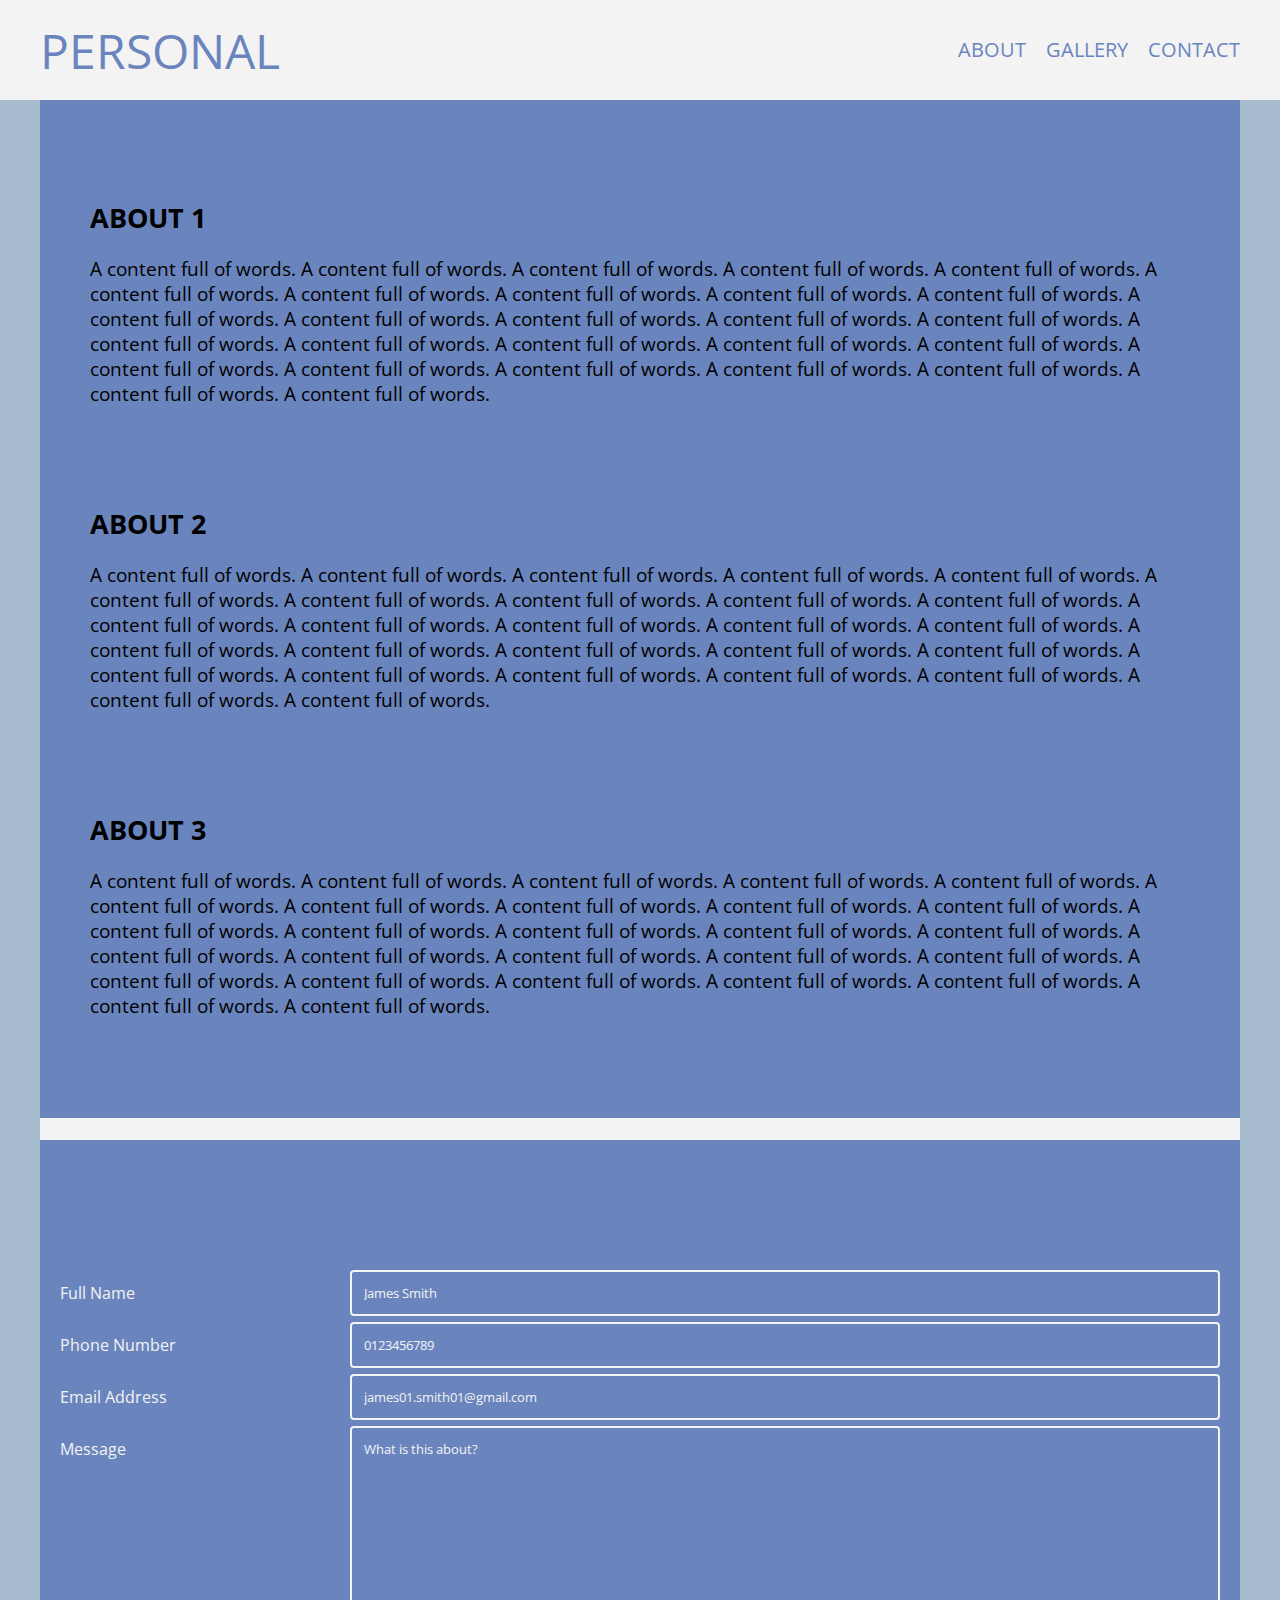
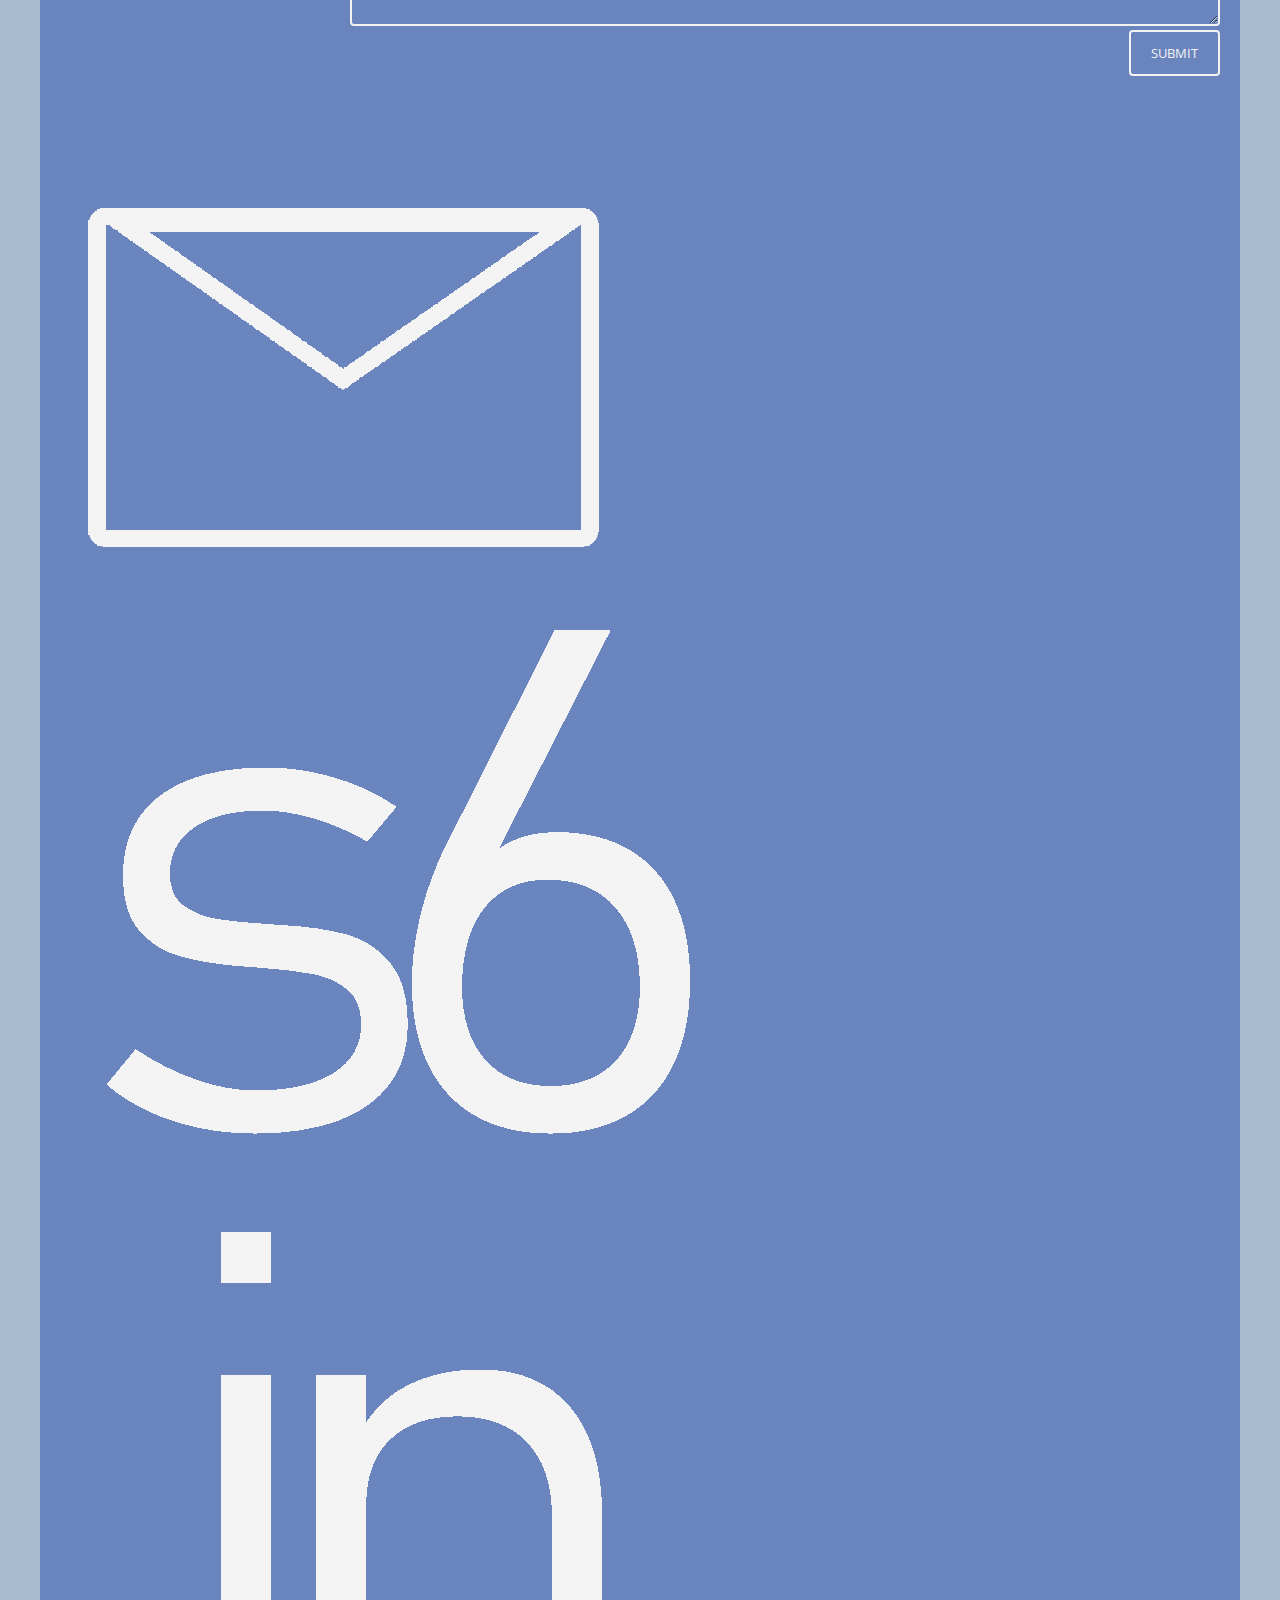
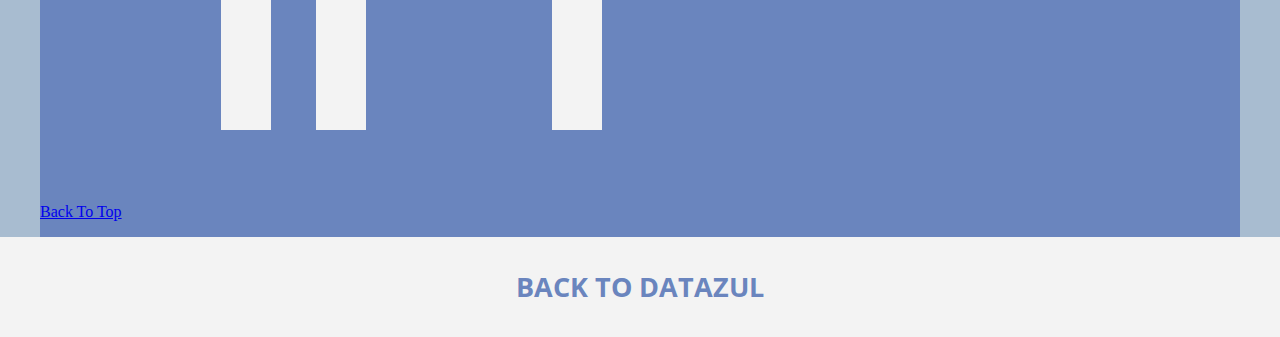
==== commit 726535fb: "Add files via upload" ====
--- a/works/m-site-1/index.html
+++ b/works/m-site-1/index.html
@@ -30,7 +30,7 @@
 			<div id="nav-drop_down" class="head-nav">
 					<ul>
 						<li>
-							<a href="#">about</a>
+							<a href="#about">about</a>
 							<div class="nav-content">
 								<div class="nav-sub">
 									<ul id="pageAbout" class="clearfix">
@@ -203,6 +203,24 @@
                     </form>
 				</div><!-- container -->
 			</div><!-- end-content -->
+			<div class="share">
+				<a href="mailto:cristobal.montesino@gmail.com">
+					<img src="img/DatAzul_Email.png" alt="Email" />
+				</a>
+				<a href="https://society6.com/crism" target="_blank">
+					<img src="img/DatAzul_society6.png" alt="society6" />
+				</a>
+				<a href="https://www.linkedin.com/in/cristobal-montesino/" target="_blank">
+					<img src="img/DatAzul_LinkedIn.png" alt="LinkedIn" />
+				</a>
+			</div><!-- share -->
+			<div class="back-to-top">
+				<p>
+					<a href="#top">
+						Back To Top
+					</a>
+				</p>
+			</div><!-- back-to-top -->
 		</div><!-- wrapper -->
 		<div class="bottom-footer">
 			<p>
--- a/works/m-site-1/css/stylesheet-v1.css
+++ b/works/m-site-1/css/stylesheet-v1.css
@@ -12,13 +12,12 @@
 body {
 	margin:0;
 	padding:0;
-	background:url("../img/img_background.png");
+	background:#a8bcd0;
 }
 
 #m-site-1 {
 	width:100%;
 	height:auto;
-	background-color:rgba(164, 191, 225, 0.90);
 	margin:0;
 	padding:0;
 	position:absolute;
@@ -139,7 +138,7 @@
 									}
 
 	#m-site-1 .wrapper {
-		background:#fff;
+		background:#6A85BE;
 		margin:0 100px;
 		width:calc(100% - 200px);
 		height:auto;
@@ -157,9 +156,9 @@
 		}
 
 		#m-site-1 .wrapper .content {
-			background:#fff;
+			background:#6A85BE;
 			margin:0 auto;
-			padding:0;
+			padding:100px 0 0;
 			width:100%;
 			height:auto;
 			float:left;
@@ -183,7 +182,7 @@
 					width:100%;
 					height:auto;
 					margin:0 auto;
-					padding:50px 0;
+					padding:100px 0 0;
 					background:#6A85BE;
 					position:relative;
 					display:table;
@@ -196,7 +195,7 @@
 						vertical-align:middle;
 						display:table-cell;	
 						margin:0;
-						padding:100px 50px 0;
+						padding:0 50px;
 					}
 
 						#m-site-1 .wrapper .content .bxslider .slide-bg .slide-div p span:first-child {
@@ -228,46 +227,64 @@
 		}
 
 .header {
-  text-align:center;
-  padding:32px;
+	text-align:center;
+	padding:32px;
 }
 
 .galarow {
-  display:-ms-flexbox; /* IE10 */
-  display:flex;
-  -ms-flex-wrap:wrap; /* IE10 */
-  flex-wrap:wrap;
-  padding:0 4px;
-  background:#6A85BE;
+	display:-ms-flexbox; /* IE10 */
+	display:flex;
+	-ms-flex-wrap:wrap; /* IE10 */
+	flex-wrap:wrap;
+	margin:0;
+	padding:2px;
+	background:#f3f3f3;
 }
 
 .galacolumn {
-  -ms-flex:25%; /* IE10 */
-  flex:25%;
-  max-width:25%;
-  padding:0 4px 8px;
-  background:#fff;
+	-ms-flex:25%; /* IE10 */
+	flex:25%;
+	max-width:25%;
+	padding:0;
+	margin:0;
+	background:#f3f3f3;
 }
 
 .galacolumn img {
-  margin-top:8px;
-  vertical-align:middle;
+	padding:2px;
+	vertical-align:middle;
 }
 
 input[type=text], input[type=tel], input[type=email], select, textarea {
 	width:100%;
 	padding:12px;
-	border:1px solid #ccc;
+	border:2px solid #f3f3f3;
 	border-radius:4px;
 	resize:vertical;
 	font-family:'Open Sans',sans-serif;
+	outline:none;
+	background:#6A85BE;
+	color:#f3f3f3;
+}
+
+::placeholder { /* Chrome, Firefox, Opera, Safari 10.1+ */
+	color:#f3f3f3;
+	opacity:1; /* Firefox */
+  }
+  
+:-ms-input-placeholder { /* Internet Explorer 10-11 */
+	color:#f3f3f3;
+}
+  
+::-ms-input-placeholder { /* Microsoft Edge */
+	color:#f3f3f3;
 }
 
 label {
   	padding:12px 12px 12px 0;
   	display:inline-block;
 	font-family:'Open Sans',sans-serif;
-	color:#fff;
+	color:#f3f3f3;
 }
 
 input[type=submit] {
@@ -275,18 +292,20 @@
 	color:#f3f3f3;
   	padding:12px 20px;
 	border-style:solid;
-	border-color:#fff;
+	border-color:#f3f3f3;
   	border-radius:4px;
   	cursor:pointer;
   	float:right;
 	font-family:'Open Sans',sans-serif;
 	text-transform:uppercase;
+	transition:0.3s ease;
 }
 
 input[type=submit]:hover {
-	border-color:#fff;
+	border-color:#6A85BE;
 	background:#f3f3f3;
   	color:#6A85BE;
+	outline:none;
 }
 
 .container {
--- a/works/m-site-1/css/responsive-v1.css
+++ b/works/m-site-1/css/responsive-v1.css
@@ -23,10 +23,9 @@
 
 @media screen and (max-width: 600px) {
 	.galacolumn {
-	  -ms-flex:100%;
-	  flex:100%;
-	  max-width:100%;
-	  margin-top:0;
+	  -ms-flex:100% !important;
+	  flex:100% !important;
+	  max-width:100% !important;
 	}
 	  
 		  #m-site-1 .bottom-footer p {
@@ -48,7 +47,7 @@
 	}
 	
 			#m-site-1 .top-menu .head-logo p {
-				font-size:24pt;
+				font-size:20pt;
 				padding-top:0;
 				padding-bottom:0;
 			}
@@ -107,8 +106,8 @@
 		}	
 	
 		#m-site-1 .head-nav  {
-			padding-top:25px !important;
-			padding-bottom:50px !important;
+			padding-top:0 !important;
+			padding-bottom:10px !important;
 			display:none;
 		}
 	
@@ -126,22 +125,26 @@
 		width:calc(100% - 40px);
 	}
 
+		#m-site-1 .wrapper .content {
+			padding-top:50px;
+		}
+
+					#m-site-1 .wrapper .content .bxslider .slide-bg .slide-div {
+						padding-top:0;
+					}
+
 						#m-site-1 .wrapper .content .bxslider .slide-bg .slide-div p {
-							padding-top:60px;
+							padding-top:50px;
 						}
 
-						
-  .galarow {
-	padding-top:120px;
-	padding-right:0;
-	padding-left:0;
-	margin-bottom:4px;
-  }
+	.galacolumn {
+		margin-top:0;
+	}
 	
-.container {
-  	padding-top:80px;
-  	padding-bottom:50px;
-}
+	.container {
+		padding-top:80px;
+		padding-bottom:50px;
+	}
 	
   .col-25, .col-75, input[type=submit] {
     width:100%;
@@ -150,17 +153,13 @@
 	
 }
 
-@media only screen and (min-width: 990px) {
+@media only screen and (min-width: 989px) {
 			#m-site-1 .top-menu .head-logo .dropbtn {
 				display:none;
 			}	
-	
-	.galacolumn {
-	  margin-top:100px;
-	}
 }
 
-@media only screen and (min-width: 990px) and (max-width: 1365px) {
+@media only screen and (min-width: 989px) and (max-width: 1365px) {
 
 	#m-site-1 .top-menu .head-logo {
 		margin-left:40px;
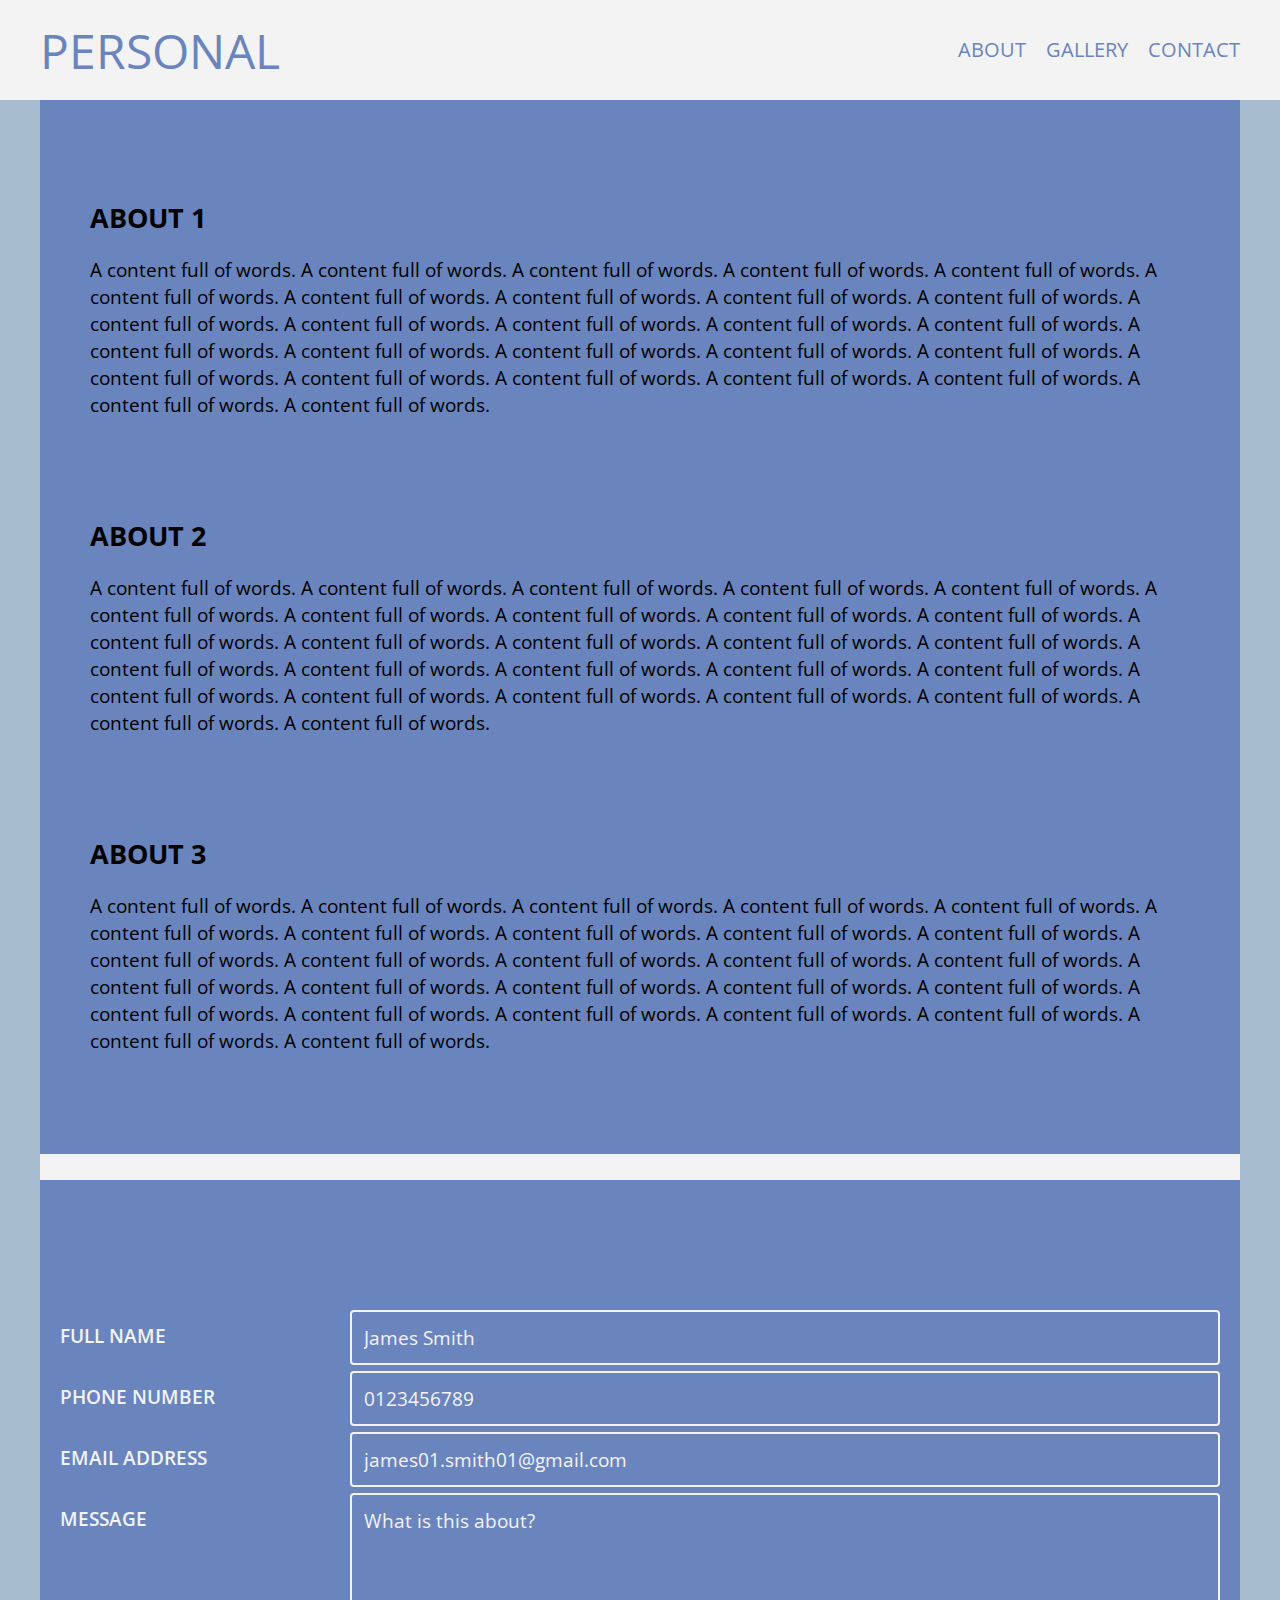
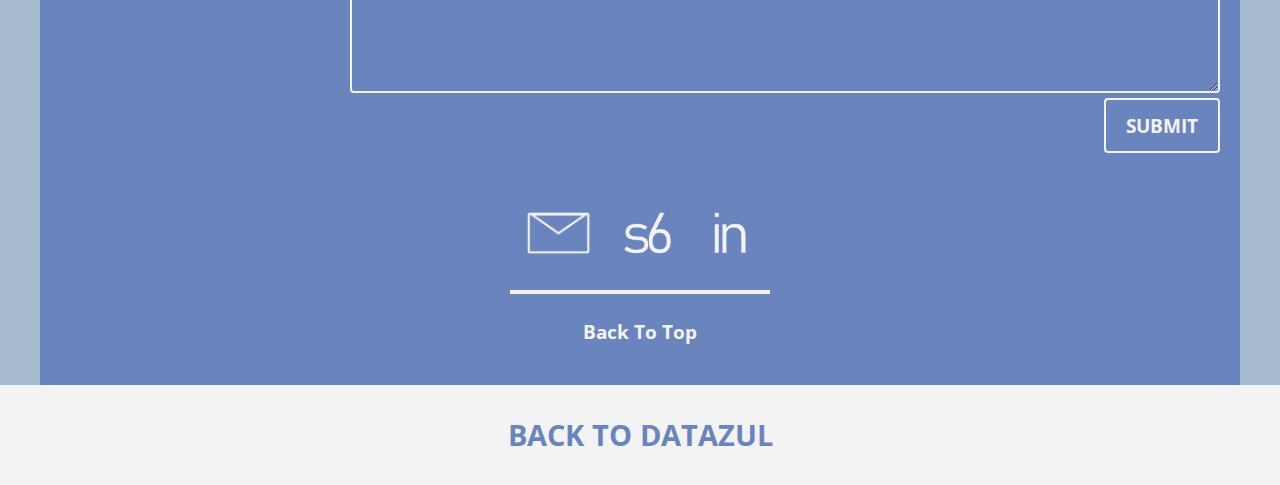
==== commit 848b1718: "Add files via upload" ====
--- a/works/m-site-1/index.html
+++ b/works/m-site-1/index.html
@@ -8,8 +8,9 @@
 	<link href="css/stylesheet-v1.css" rel="stylesheet" type="text/css">
 	<link href="css/responsive-v1.css" rel="stylesheet" type="text/css">
 	<link href="css/jquery.bxslider.css" rel="stylesheet" type="text/css">
+	<link rel="stylesheet" type="text/css" href="css/IE-v1.css" />
 	<style>
-	@import url('https://fonts.googleapis.com/css?family=Open+Sans&display=swap');
+		@import url('https://fonts.googleapis.com/css?family=Open+Sans&display=swap');
 	</style>
 	<script src="js/jquery.min.js"></script>
 	<script src="js/javascript-v1.js"></script>
@@ -125,40 +126,22 @@
 				<!-- Photo Grid -->
 				<div class="galarow"> 
 				  <div class="galacolumn">
-					<img src="img/foto-1.jpg" style="width:100%" alt="" />
-					<img src="img/foto-2.jpg" style="width:100%" alt="" />
-					<img src="img/foto-3.jpg" style="width:100%" alt="" />
-					<img src="img/foto-4.JPG" style="width:100%" alt="" />
-					<img src="img/foto-1.jpg" style="width:100%" alt="" />
-					<img src="img/foto-2.jpg" style="width:100%" alt="" />
-					<img src="img/foto-3.jpg" style="width:100%" alt="" />
+					<img src="img/foto-1.jpg" style="width:100%" onclick="openModal();currentSlide(1)" alt="" />
+					<img src="img/foto-2.jpg" style="width:100%" onclick="openModal();currentSlide(2)" alt="" />
+					<img src="img/foto-3.jpg" style="width:100%" onclick="openModal();currentSlide(3)" alt="" />
+					<img src="img/foto-4.jpg" style="width:100%" onclick="openModal();currentSlide(4)" alt="" />
 				  </div><!-- galacolumn -->
 				  <div class="galacolumn">
-					<img src="img/foto-1.jpg" style="width:100%" alt="" />
-					<img src="img/foto-2.jpg" style="width:100%" alt="" />
-					<img src="img/foto-3.jpg" style="width:100%" alt="" />
-					<img src="img/foto-4.JPG" style="width:100%" alt="" />
-					<img src="img/foto-1.jpg" style="width:100%" alt="" />
-					<img src="img/foto-2.jpg" style="width:100%" alt="" />
-					<img src="img/foto-3.jpg" style="width:100%" alt="" />
+					<img src="img/foto-1.jpg" style="width:100%" onclick="openModal();currentSlide(5)" alt="" />
+					<img src="img/foto-2.jpg" style="width:100%" onclick="openModal();currentSlide(6)" alt="" />
+					<img src="img/foto-3.jpg" style="width:100%" onclick="openModal();currentSlide(7)" alt="" />
+					<img src="img/foto-4.jpg" style="width:100%" onclick="openModal();currentSlide(8)" alt="" />
 				  </div><!-- galacolumn -->
 				  <div class="galacolumn">
-					<img src="img/foto-1.jpg" style="width:100%" alt="" />
-					<img src="img/foto-2.jpg" style="width:100%" alt="" />
-					<img src="img/foto-3.jpg" style="width:100%" alt="" />
-					<img src="img/foto-4.JPG" style="width:100%" alt="" />
-					<img src="img/foto-1.jpg" style="width:100%" alt="" />
-					<img src="img/foto-2.jpg" style="width:100%" alt="" />
-					<img src="img/foto-3.jpg" style="width:100%" alt="" />
-				  </div><!-- galacolumn -->
-				  <div class="galacolumn">
-					<img src="img/foto-1.jpg" style="width:100%" alt="" />
-					<img src="img/foto-2.jpg" style="width:100%" alt="" />
-					<img src="img/foto-3.jpg" style="width:100%" alt="" />
-					<img src="img/foto-4.JPG" style="width:100%" alt="" />
-					<img src="img/foto-1.jpg" style="width:100%" alt="" />
-					<img src="img/foto-2.jpg" style="width:100%" alt="" />
-					<img src="img/foto-3.jpg" style="width:100%" alt="" />
+					<img src="img/foto-1.jpg" style="width:100%" onclick="openModal();currentSlide(9)" alt="" />
+					<img src="img/foto-2.jpg" style="width:100%" onclick="openModal();currentSlide(10)" alt="" />
+					<img src="img/foto-3.jpg" style="width:100%" onclick="openModal();currentSlide(11)" alt="" />
+					<img src="img/foto-4.jpg" style="width:100%" onclick="openModal();currentSlide(12)" alt="" />
 				  </div><!-- galacolumn -->
 				</div><!-- galarow -->
 			</div><!-- content -->
@@ -216,7 +199,7 @@
 			</div><!-- share -->
 			<div class="back-to-top">
 				<p>
-					<a href="#top">
+					<a href="#about">
 						Back To Top
 					</a>
 				</p>
@@ -230,5 +213,114 @@
 			</p>
 		</div><!-- bottom-footer -->
 	</div><!-- m-site-1 -->
+	<!-- myModal -->
+	<div id="myModal" class="modal">
+		<span class="close cursor" onclick="closeModal()">&times;</span>
+		<div class="modal-content">
+			<div class="mySlides">
+				<div class="numbertext">1 / 12</div><!-- numbertext -->
+				<img src="img/foto-1.jpg" style="width:100%" alt="" />
+				<!-- <video src="video/mov_bbb.mp4" controls="controls">
+				</video> -->
+			</div><!-- mySlides -->
+			<div class="mySlides">
+				<div class="numbertext">2 / 12</div><!-- numbertext -->
+				<img src="img/foto-2.jpg" style="width:100%" alt="" />
+			</div><!-- mySlides -->
+			<div class="mySlides">
+				<div class="numbertext">3 / 12</div><!-- numbertext -->
+				<img src="img/foto-3.jpg" style="width:100%" alt="" />
+			</div><!-- mySlides -->
+			<div class="mySlides">
+				<div class="numbertext">4 / 12</div><!-- numbertext -->
+				<img src="img/foto-4.jpg" style="width:100%" alt="" />
+			</div><!-- mySlides -->
+			<div class="mySlides">
+				<div class="numbertext">5 / 12</div><!-- numbertext -->
+				<img src="img/foto-1.jpg" style="width:100%" alt="" />
+				<!-- <video src="video/mov_bbb.mp4" controls="controls">
+				</video> -->
+			</div><!-- mySlides -->
+			<div class="mySlides">
+				<div class="numbertext">6 / 12</div><!-- numbertext -->
+				<img src="img/foto-2.jpg" style="width:100%" alt="" />
+			</div><!-- mySlides -->
+			<div class="mySlides">
+				<div class="numbertext">7 / 12</div><!-- numbertext -->
+				<img src="img/foto-3.jpg" style="width:100%" alt="" />
+			</div><!-- mySlides -->
+			<div class="mySlides">
+				<div class="numbertext">8 / 12</div><!-- numbertext -->
+				<img src="img/foto-4.jpg" style="width:100%" alt="" />
+			</div><!-- mySlides -->
+			<div class="mySlides">
+				<div class="numbertext">9 / 12</div><!-- numbertext -->
+				<img src="img/foto-1.jpg" style="width:100%" alt="" />
+				<!-- <video src="video/mov_bbb.mp4" controls="controls">
+				</video> -->
+			</div><!-- mySlides -->
+			<div class="mySlides">
+				<div class="numbertext">10 / 12</div><!-- numbertext -->
+				<img src="img/foto-2.jpg" style="width:100%" alt="" />
+			</div><!-- mySlides -->
+			<div class="mySlides">
+				<div class="numbertext">11 / 12</div><!-- numbertext -->
+				<img src="img/foto-3.jpg" style="width:100%" alt="" />
+			</div><!-- mySlides -->
+			<div class="mySlides">
+				<div class="numbertext">12 / 12</div><!-- numbertext -->
+				<img src="img/foto-4.jpg" style="width:100%" alt="" />
+			</div><!-- mySlides -->
+			<a class="prev" onclick="plusSlides(-1)">&#10094;</a>
+			<a class="next" onclick="plusSlides(1)">&#10095;</a>
+			<div class="caption-container">
+			<p id="caption"></p>
+			</div><!-- caption-container -->
+			<div class="light">
+				<div class="rowLight">
+					<div class="column">
+						<img class="demo cursor" src="img/foto-1.jpg" style="width:100%" onclick="currentSlide(1)" alt="Media 1">
+					</div><!-- column -->
+					<div class="column">
+						<img class="demo cursor" src="img/foto-2.jpg" style="width:100%" onclick="currentSlide(2)" alt="Media 2">
+					</div><!-- column -->
+					<div class="column">
+						<img class="demo cursor" src="img/foto-3.jpg" style="width:100%" onclick="currentSlide(3)" alt="Media 3">
+					</div><!-- column -->
+					<div class="column">
+						<img class="demo cursor" src="img/foto-4.jpg" style="width:100%" onclick="currentSlide(4)" alt="Media 4">
+					</div><!-- column -->
+				</div><!-- rowLight -->
+				<div class="rowLight">
+					<div class="column">
+						<img class="demo cursor" src="img/foto-1.jpg" style="width:100%" onclick="currentSlide(5)" alt="Media 5">
+					</div><!-- column -->
+					<div class="column">
+						<img class="demo cursor" src="img/foto-2.jpg" style="width:100%" onclick="currentSlide(6)" alt="Media 6">
+					</div><!-- column -->
+					<div class="column">
+						<img class="demo cursor" src="img/foto-3.jpg" style="width:100%" onclick="currentSlide(7)" alt="Media 7">
+					</div><!-- column -->
+					<div class="column">
+						<img class="demo cursor" src="img/foto-4.jpg" style="width:100%" onclick="currentSlide(8)" alt="Media 8">
+					</div><!-- column -->
+				</div><!-- rowLight -->
+				<div class="rowLight">
+					<div class="column">
+						<img class="demo cursor" src="img/foto-1.jpg" style="width:100%" onclick="currentSlide(9)" alt="Media 9">
+					</div><!-- column -->
+					<div class="column">
+						<img class="demo cursor" src="img/foto-2.jpg" style="width:100%" onclick="currentSlide(10)" alt="Media 10">
+					</div><!-- column -->
+					<div class="column">
+						<img class="demo cursor" src="img/foto-3.jpg" style="width:100%" onclick="currentSlide(11)" alt="Media 11">
+					</div><!-- column -->
+					<div class="column">
+						<img class="demo cursor" src="img/foto-4.jpg" style="width:100%" onclick="currentSlide(12)" alt="Media 12">
+					</div><!-- column -->
+				</div><!-- rowLight -->
+			</div><!-- light -->
+		</div><!-- modal-content -->
+	</div><!-- myModal modal -->
 </body>
 </html>
--- a/works/m-site-1/css/stylesheet-v1.css
+++ b/works/m-site-1/css/stylesheet-v1.css
@@ -13,6 +13,11 @@
 	margin:0;
 	padding:0;
 	background:#a8bcd0;
+	-webkit-appearance:none;
+	-moz-appearance:none;
+	appearance:none;
+	font-family:'Open Sans',sans-serif;
+	overflow-x:hidden;
 }
 
 #m-site-1 {
@@ -25,6 +30,9 @@
 
 	#m-site-1 .top-menu {
 		background:#f3f3f3;
+        -webkit-appearance:none;
+        -moz-appearance:none;
+        appearance:none;
 		margin:0 auto;
 		width:100%;
 		height:100px;
@@ -110,6 +118,9 @@
 							top:100px;
 							overflow:hidden;
 							background:#f3f3f3;
+							-webkit-appearance:none;
+							-moz-appearance:none;
+							appearance:none;
 						}
 
 							#m-site-1 .top-menu .head-nav ul li .nav-content ul {
@@ -139,6 +150,9 @@
 
 	#m-site-1 .wrapper {
 		background:#6A85BE;
+        -webkit-appearance:none;
+        -moz-appearance:none;
+        appearance:none;
 		margin:0 100px;
 		width:calc(100% - 200px);
 		height:auto;
@@ -148,6 +162,9 @@
 
 		#m-site-1 .wrapper .top-content {
 			background:#fff;
+			-webkit-appearance:none;
+			-moz-appearance:none;
+			appearance:none;
 			margin:0 auto;
 			padding:0;
 			width:100%;
@@ -157,6 +174,9 @@
 
 		#m-site-1 .wrapper .content {
 			background:#6A85BE;
+			-webkit-appearance:none;
+			-moz-appearance:none;
+			appearance:none;
 			margin:0 auto;
 			padding:100px 0 0;
 			width:100%;
@@ -184,6 +204,9 @@
 					margin:0 auto;
 					padding:100px 0 0;
 					background:#6A85BE;
+					-webkit-appearance:none;
+					-moz-appearance:none;
+					appearance:none;
 					position:relative;
 					display:table;
 					z-index:2;
@@ -208,13 +231,16 @@
 						}
 
 						#m-site-1 .wrapper .content .bxslider .slide-bg .slide-div p span:last-child {
-							font-size:14pt;
+							font-size:1.2rem;
 							display:block;
 							padding:0;
 						}
 
 		#m-site-1 .wrapper .end-content {
 			background:#fff;
+			-webkit-appearance:none;
+			-moz-appearance:none;
+			appearance:none;
 			margin:0 auto;
 			padding:0;
 			width:100%;
@@ -226,113 +252,188 @@
 			display:none;
 		}
 
-.header {
-	text-align:center;
-	padding:32px;
-}
-
-.galarow {
-	display:-ms-flexbox; /* IE10 */
-	display:flex;
-	-ms-flex-wrap:wrap; /* IE10 */
-	flex-wrap:wrap;
-	margin:0;
-	padding:2px;
-	background:#f3f3f3;
-}
-
-.galacolumn {
-	-ms-flex:25%; /* IE10 */
-	flex:25%;
-	max-width:25%;
-	padding:0;
-	margin:0;
-	background:#f3f3f3;
-}
-
-.galacolumn img {
-	padding:2px;
-	vertical-align:middle;
-}
-
-input[type=text], input[type=tel], input[type=email], select, textarea {
-	width:100%;
-	padding:12px;
-	border:2px solid #f3f3f3;
-	border-radius:4px;
-	resize:vertical;
-	font-family:'Open Sans',sans-serif;
-	outline:none;
-	background:#6A85BE;
-	color:#f3f3f3;
-}
-
-::placeholder { /* Chrome, Firefox, Opera, Safari 10.1+ */
-	color:#f3f3f3;
-	opacity:1; /* Firefox */
-  }
-  
-:-ms-input-placeholder { /* Internet Explorer 10-11 */
-	color:#f3f3f3;
-}
-  
-::-ms-input-placeholder { /* Microsoft Edge */
-	color:#f3f3f3;
-}
-
-label {
-  	padding:12px 12px 12px 0;
-  	display:inline-block;
-	font-family:'Open Sans',sans-serif;
-	color:#f3f3f3;
-}
-
-input[type=submit] {
-	background:#6A85BE;
-	color:#f3f3f3;
-  	padding:12px 20px;
-	border-style:solid;
-	border-color:#f3f3f3;
-  	border-radius:4px;
-  	cursor:pointer;
-  	float:right;
-	font-family:'Open Sans',sans-serif;
-	text-transform:uppercase;
-	transition:0.3s ease;
-}
-
-input[type=submit]:hover {
-	border-color:#6A85BE;
-	background:#f3f3f3;
-  	color:#6A85BE;
-	outline:none;
-}
-
-.container {
-  background-color:#6A85BE;
-  padding:124px 20px 100px;
-}
-
-.col-25 {
-  float:left;
-  width:25%;
-  margin:6px 0 0 0;
-}
-
-.col-75 {
-  float:left;
-  width:75%;
-  margin:6px 0 0 0;
-}
-
-.row:after {
-  content:"";
-  display:table;
-  clear:both;
-}
+	.header {
+		text-align:center;
+		padding:32px;
+	}
+
+	.galarow {
+		display:-ms-flexbox; /* IE10 */
+		display:-webkit-box;
+		display:-webkit-flex;
+		display:flex;
+		-webkit-flex-wrap:wrap;
+		-ms-flex-wrap:wrap; /* IE10 */
+		-o-flex-wrap:wrap;
+		flex-wrap:wrap;
+		margin:0;
+		padding:2px;
+		background:#f3f3f3;
+        -webkit-appearance:none;
+        -moz-appearance:none;
+        appearance:none;
+		-webkit-appearance:none;
+        -moz-appearance:none;
+        appearance:none;
+	}
+
+	.galacolumn {
+		-ms-flex:33.33%; /* IE10 */
+		flex:33.33%;
+		max-width:33.33%;
+		padding:0;
+		margin:0;
+		background:#f3f3f3;
+        -webkit-appearance:none;
+        -moz-appearance:none;
+        appearance:none;
+	}
+
+	.galacolumn img {
+		padding:2px;
+		vertical-align:middle;
+		cursor:pointer;
+	}
+
+	input[type=text], input[type=tel], input[type=email], select, textarea {
+		width:100%;
+		padding:12px;
+		border:2px solid #f3f3f3;
+		-webkit-border-radius:4px;
+		-moz-border-radius:4px;
+		border-radius:4px;
+		resize:vertical;
+		font-family:'Open Sans',sans-serif;
+		outline:none;
+		background:#6A85BE;
+        -webkit-appearance:none;
+        -moz-appearance:none;
+        appearance:none;
+		color:#f3f3f3;
+		font-size:1.2rem;
+	}
+
+	textarea {
+		overflow-y:hidden;
+	}
+
+	::placeholder { /* Chrome, Firefox, Opera, Safari 10.1+ */
+		color:#f3f3f3;
+		opacity:1; /* Firefox */
+	}
+	
+	:-ms-input-placeholder { /* Internet Explorer 10-11 */
+		color:#f3f3f3;
+	}
+	
+	::-ms-input-placeholder { /* Microsoft Edge */
+		color:#f3f3f3;
+	}
+
+	label {
+		padding:12px 12px 12px 0;
+		display:inline-block;
+		font-family:'Open Sans',sans-serif;
+		color:#f3f3f3;
+		font-size:1.2rem;
+		text-transform:uppercase;
+		font-weight:600;
+	}
+
+	input[type=submit] {
+		background:#6A85BE;
+        -webkit-appearance:none;
+        -moz-appearance:none;
+        appearance:none;
+		color:#f3f3f3;
+		padding:12px 20px;
+		border-style:solid;
+		border-color:#f3f3f3;
+		-webkit-border-radius:4px;
+		-moz-border-radius:4px;
+		border-radius:4px;
+		cursor:pointer;
+		float:right;
+		font-family:'Open Sans',sans-serif;
+		text-transform:uppercase;
+		transition:0.3s ease;
+		font-weight:bold;
+		font-size:1.2rem;
+	}
+
+	input[type=submit]:hover {
+		background:#f3f3f3;
+        -webkit-appearance:none;
+        -moz-appearance:none;
+        appearance:none;
+		color:#6A85BE;
+		outline:none;
+	}
+
+	.container {
+		background-color:#6A85BE;
+		padding:124px 20px 0;
+	}
+
+	.col-25 {
+		float:left;
+		width:25%;
+		margin:6px 0 0 0;
+	}
+
+	.col-75 {
+		float:left;
+		width:75%;
+		margin:6px 0 0 0;
+	}
+
+	.row:after {
+		content:"";
+		display:table;
+		clear:both;
+	}
+
+
+	.share {
+		display:-webkit-box;
+		display:-ms-flexbox;
+		display:-webkit-flex;
+		display:flex;
+		justify-content:center;
+		padding:1.5rem;
+	}
+
+		.share a {
+			box-shadow:inset 0 -0.25em #f3f3f3;
+		}
+				
+		.share img {
+			padding:0.75rem;
+			width:auto;
+			height:4.5em;
+			margin:20px 0;
+		}
+
+	.back-to-top p {
+		text-align:center;
+		color:#f3f3f3;
+		font-weight:bold;
+		margin:0 auto;
+		padding:0 0 2.5rem;
+		font-size:1.2rem;
+	}
+
+		.back-to-top p a {
+			box-shadow:none;
+			text-decoration:none;
+			color:#f3f3f3;
+		}
 
 	#m-site-1 .bottom-footer {
 		background:#f3f3f3;
+        -webkit-appearance:none;
+        -moz-appearance:none;
+        appearance:none;
 		width:100%;
 		height:100px;
 		float:left;
@@ -356,4 +457,216 @@
 			#m-site-1 .bottom-footer p a {
 				color:#6A85BE;
 				text-decoration:none;
+			}
+
+			.row {
+				padding:0;
+			}
+			
+			.light {
+				display:none;
+				margin:0 auto;
+				padding:0 20px 30px;
+				width:100%;
+				height:auto;
+				float:left;
+			}
+			
+			.rowLight {
+				padding:0;
+				background-color:rgba(243,243,243,0.8);
+				-webkit-appearance:none;
+				-moz-appearance:none;
+				appearance:none;
+				float:left;
+			}
+			
+			.row > .column {
+				padding:8px;
+			}
+			
+			.row:after {
+				content:"";
+				display:table;
+				clear:both;
+			}
+			
+			.column {
+				float:left;
+			}
+			
+			.rowLight .column {
+				margin:0;
+				padding:0 2px;
+			}
+			
+			video {
+				width:100%;
+				max-width:100%;
+				height:auto;
+				margin:0 auto;
+				padding:0;
+				border:none;
+			}
+			
+			.LightBox {
+				padding:102px 0 20px 0;
+				float:left;
+				background-color:rgba(243,243,243,0.8);
+				-webkit-appearance:none;
+				-moz-appearance:none;
+				appearance:none;
+			}
+			
+				.LightBox p {
+					margin:20px auto;
+					padding:0;
+					text-align:center;
+					font-size:36px;
+				}
+			
+			.modal {
+				display:none;
+				position:fixed;
+				z-index:5;
+				padding:50px 0 0;
+				left:0;
+				top:0;
+				width:100%;
+				height:100%;
+				overflow-y:scroll;
+				background-color:rgba(243,243,243,0.8);
+				-webkit-appearance:none;
+				-moz-appearance:none;
+				appearance:none;
+			}
+			
+			.modal::-webkit-scrollbar {
+				display:none;
+			}
+			
+			.modal {
+				-ms-overflow-style:none;
+				scrollbar-width:none; 
+			}
+			
+			.modal-content {
+				position:relative;
+				margin:auto;
+				padding:0;
+				width:100%;
+				max-width:990px;
+			}
+			
+			.close {
+				color:#6A85BE;
+				position:absolute;
+				top:-5px;
+				right:10px;
+				font-size:35px;
+				font-weight:bold;
+				transition:0.3s ease;
+			}
+			
+			.close:hover,
+			.close:focus {
+				color:#1a1a1a;
+				text-decoration:none;
+				cursor:pointer;
+			}
+			
+			.mySlides {
+				width:90%;
+				margin:0 auto;
+				display:none;
+			}
+			
+			.cursor {
+				cursor:pointer;
+			}
+			
+			.prev,
+			.next {
+				cursor:pointer;
+				position:absolute;
+				top:45%;
+				width:auto;
+				padding:16px;
+				margin-top:-50px;
+				color:white;
+				font-weight:bold;
+				font-size:20px;
+				transition:0.6s ease;
+				-webkit-border-radius:0 3px 3px 0;
+				-moz-border-radius:0 3px 3px 0;
+				border-radius:0 3px 3px 0;
+				user-select:none;
+				-webkit-user-select:none;
+			}
+			
+			.prev {
+				margin-left:5%;
+			}
+			
+			.next {
+				right:0;
+				-webkit-border-radius:3px 0 0 3px;
+				-moz-border-radius:3px 0 0 3px;
+				border-radius:3px 0 0 3px;
+				margin-right:5%;
+			}
+			
+			.prev:hover,
+			.next:hover {
+				background-color:rgba(0, 0, 0, 0.8);
+				-webkit-appearance:none;
+				-moz-appearance:none;
+				appearance:none;
+			}
+			
+			.numbertext {
+				color:#f3f3f3;
+				font-size:12px;
+				padding:8px 12px;
+				position:absolute;
+				top:0;
+			}
+			
+			img {
+				margin:0;
+				padding:0;
+			}
+			
+			.caption-container {
+				text-align:center;
+				padding:2px 16px 50px;
+				color:#f3f3f3;
+			}
+			
+				#caption {
+					color:#000;
+				}
+			
+			
+			.demo {
+				opacity:0.6;
+				transition:0.3s ease;
+			}
+			
+			.active,
+			.demo {
+				transition:0.3s ease;
+			}
+			
+			.active,
+			.demo:hover {
+				opacity:1;
+			}
+			
+			img.hover-shadow {
+				transition:0.3s;
+			}
+			
+			.hover-shadow:hover {
+				box-shadow:0 4px 8px 0 rgba(0, 0, 0, 0.2), 0 6px 20px 0 rgba(0, 0, 0, 0.19);
 			}--- a/works/m-site-1/css/responsive-v1.css
+++ b/works/m-site-1/css/responsive-v1.css
@@ -2,6 +2,7 @@
 /* CSS Document */
 
 @media screen and (max-width: 500px) {
+	
 	#m-site-1 .top-menu .head-logo, 
 	#m-site-1 .top-menu .head-nav  {
 		margin-left:20px !important;
@@ -19,9 +20,11 @@
 		padding-left:20px !important;
 		padding-right:20px !important;
 	}
+
 }
 
 @media screen and (max-width: 600px) {
+
 	.galacolumn {
 	  -ms-flex:100% !important;
 	  flex:100% !important;
@@ -29,19 +32,22 @@
 	}
 	  
 		  #m-site-1 .bottom-footer p {
-			  font-size:14pt !important;
+			  font-size:24px !important;
 		  }
-  }
-
-@media screen and (max-width: 800px) {
-   .galacolumn {
-	 -ms-flex:50%;
-	 flex:50%;
-	 max-width:50%;
-   }
+
+		.column {
+			width:100% !important;
+		}
+	
+		.LightBox {
+			padding-left:10px !important;
+			padding-right:10px !important;
+		}
+
 }
 
 @media screen and (max-width: 989px) {
+
 	#m-site-1 .top-menu {
 		height:auto;
 	}
@@ -140,23 +146,46 @@
 	.galacolumn {
 		margin-top:0;
 	}
+
+	.column {
+		width:50%;
+	}
+	
+	.rowLight .column {
+		width:33.33%;
+	}
+	
+	.LightBox, .content {
+		padding-top:80px;
+		padding-left:40px;
+		padding-right:40px;
+	}
 	
 	.container {
 		padding-top:80px;
-		padding-bottom:50px;
-	}
-	
-  .col-25, .col-75, input[type=submit] {
-    width:100%;
-    margin-top:0;
-  }
+	}
+	
+	.col-25, .col-75, input[type=submit] {
+		width:100%;
+		margin-top:0;
+	}
 	
 }
 
 @media only screen and (min-width: 989px) {
+
 			#m-site-1 .top-menu .head-logo .dropbtn {
 				display:none;
-			}	
+			}
+			
+			.column {
+				width:33.33%;
+			}
+			
+			.rowLight .column {
+				width:33.33%;
+			}
+
 }
 
 @media only screen and (min-width: 989px) and (max-width: 1365px) {
@@ -190,6 +219,23 @@
 							}
 	
 		#m-site-1 .bottom-footer p {
-			font-size:20pt;
-		}
+			font-size:22pt;
+		}
+}
+
+@media screen and (min-width: 1365px) {
+
+	.row > .column {
+		padding-top:0;
+		padding-right:4px;
+		padding-bottom:4px;
+		padding-left:4px;
+	}
+
+.LightBox, .content {
+	padding-top:150px;
+	padding-left:50px;
+	padding-right:50px;
+}
+
 }